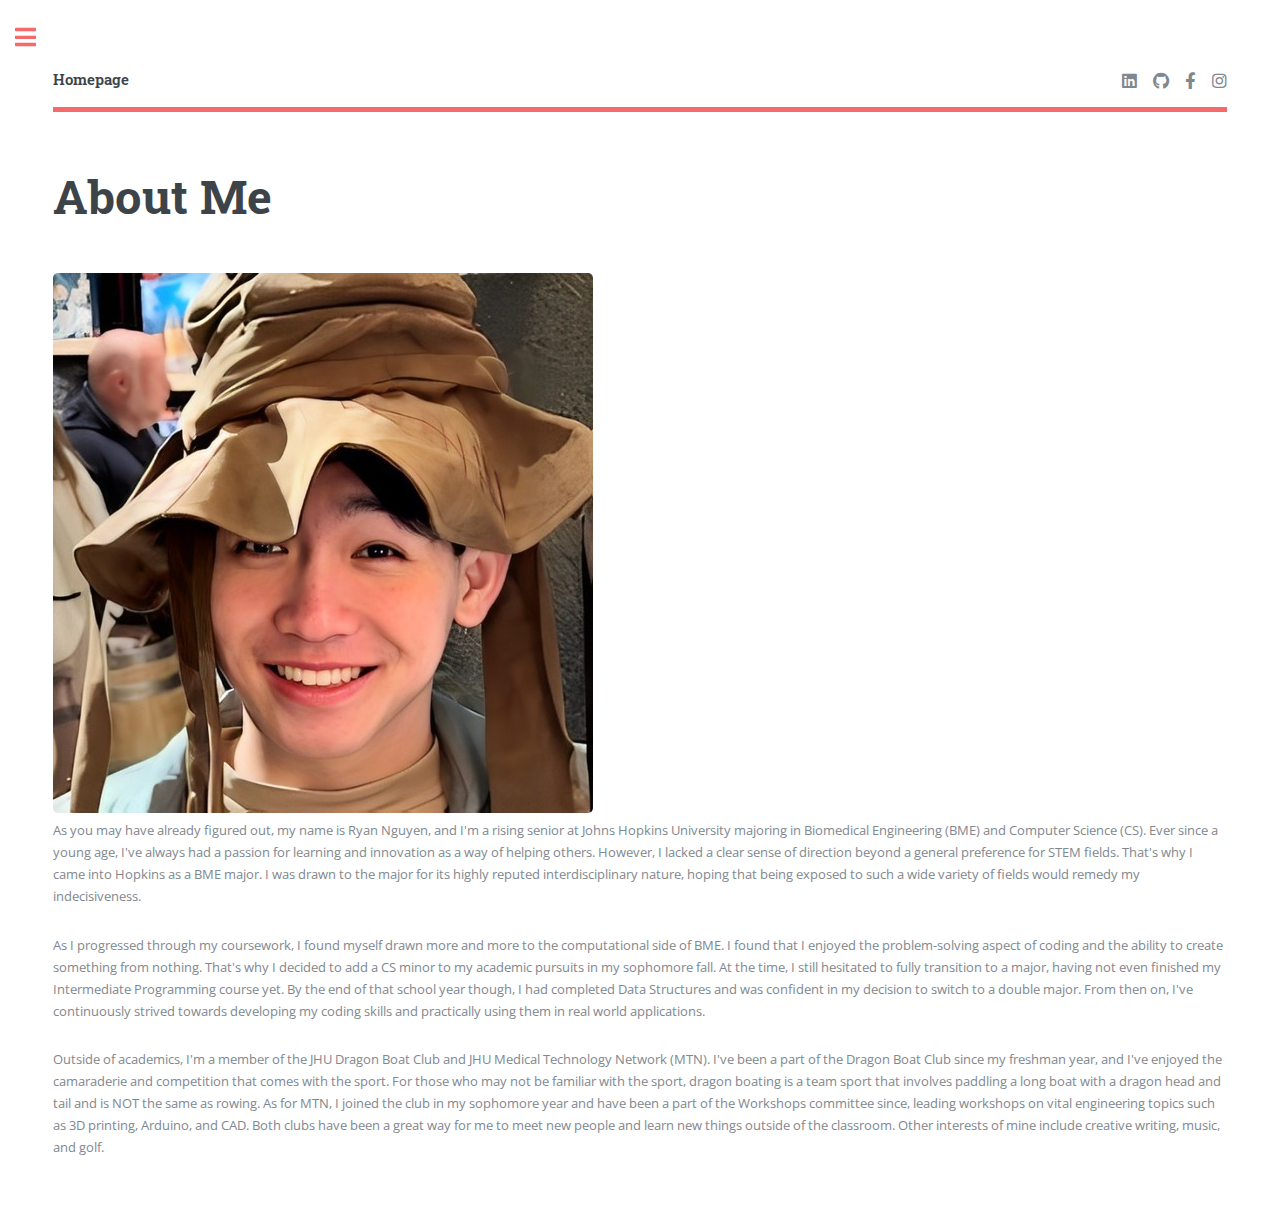
==== about_me.html @ a1a1ebdd "centered picture" ====
<!DOCTYPE HTML>
<!--
	Editorial by HTML5 UP
	html5up.net | @ajlkn
	Free for personal and commercial use under the CCA 3.0 license (html5up.net/license)
-->
<html>
	<head>
		<title>About Me</title>
		<meta charset="utf-8" />
		<meta name="viewport" content="width=device-width, initial-scale=1, user-scalable=no" />
		<link rel="stylesheet" href="assets/css/main.css" />
	</head>
	<body class="is-preload">

		<!-- Wrapper -->
			<div id="wrapper">

				<!-- Main -->
					<div id="main">
						<div class="inner">

							<!-- Header -->
								<header id="header">
									<a href="index.html" class="logo"><strong>Homepage</strong></a>
									<ul class="icons">
										<li><a href="https://www.linkedin.com/in/ryan-nguyen-9932-dan/" class="icon brands fa-linkedin"><span class="label">LinkedIn</span></a></li>
										<li><a href="https://github.com/RyanGNguyen" class="icon brands fa-github"><span class="label">Github</span></a></li>
										<li><a href="https://www.facebook.com/rhntebdsavwrbntyjm342" class="icon brands fa-facebook-f"><span class="label">Facebook</span></a></li>
										<li><a href="https://www.instagram.com/ryan.nuhguyin/" class="icon brands fa-instagram"><span class="label">Instagram</span></a></li>
									</ul>
								</header>

							<!-- Content -->
								<section>
									<header class="main">
										<h1>About Me</h1>
									</header>

									<span class="image"><img src="images/casual_pfp_web_2.jpg" alt="" class="center"/></span>
									<p> As you may have already figured out, my name is Ryan Nguyen, and I'm a rising senior at Johns Hopkins University majoring in Biomedical Engineering (BME) and Computer Science (CS). 
										Ever since a young age, I've always had a passion for learning and innovation as a way of helping others. However, I lacked a clear sense of direction beyond a general preference for STEM fields.
										That's why I came  into Hopkins as a BME major. I was drawn to the major for its highly reputed interdisciplinary nature, hoping that being exposed to such a wide variety of fields would remedy my indecisiveness.
									</p>
									<p>  
										As I progressed through my coursework, I found myself drawn more and more to the computational side of BME. I found that I enjoyed the problem-solving aspect of coding and the ability to create something from nothing.
										That's why I decided to add a CS minor to my academic pursuits in my sophomore fall. At the time, I still hesitated to fully transition to a major, having not even finished my Intermediate Programming course yet. 
										By the end of that school year though, I had completed Data Structures and was confident in my decision to switch to a double major. From then on, I've continuously strived towards developing my coding skills and practically using them in real world applications.
									</p>
									<p> 
										Outside of academics, I'm a member of the JHU Dragon Boat Club and JHU Medical Technology Network (MTN). I've been a part of the Dragon Boat Club since my freshman year, and I've enjoyed the camaraderie and competition that comes with the sport. For those who may not 
										be familiar with the sport, dragon boating is a team sport that involves paddling a long boat with a dragon head and tail and is NOT the same as rowing. As for MTN, I joined the club in my sophomore year and have been a part of the Workshops committee since, leading 
										workshops on vital engineering topics such as 3D printing, Arduino, and CAD. Both clubs have been a great way for me to meet new people and learn new things outside of the classroom. Other interests of mine include creative writing, music, and golf. 
									</p>

									<!--
									
									<hr class="major" />

									<h2>Interdum sed dapibus</h2>
									<p>Donec eget ex magna. Interdum et malesuada fames ac ante ipsum primis in faucibus. Pellentesque venenatis dolor imperdiet dolor mattis sagittis. Praesent rutrum sem diam, vitae egestas enim auctor sit amet. Pellentesque leo mauris, consectetur id ipsum sit amet, fergiat. Pellentesque in mi eu massa lacinia malesuada et a elit. Donec urna ex, lacinia in purus ac, pretium pulvinar mauris. Curabitur sapien risus, commodo eget turpis at, elementum convallis elit. Pellentesque enim turpis, hendrerit.</p>
									<p>Lorem ipsum dolor sit amet, consectetur adipiscing elit. Duis dapibus rutrum facilisis. Class aptent taciti sociosqu ad litora torquent per conubia nostra, per inceptos himenaeos. Etiam tristique libero eu nibh porttitor fermentum. Nullam venenatis erat id vehicula viverra. Nunc ultrices eros ut ultricies condimentum. Mauris risus lacus, blandit sit amet venenatis non, bibendum vitae dolor. Nunc lorem mauris, fringilla in aliquam at, euismod in lectus. Pellentesque habitant morbi tristique senectus et netus et malesuada fames ac turpis egestas. In non lorem sit amet elit placerat maximus. Pellentesque aliquam maximus risus, vel sed vehicula. Interdum et malesuada fames ac ante ipsum primis in faucibus. Pellentesque venenatis dolor imperdiet dolor mattis sagittis. Praesent rutrum sem diam, vitae egestas enim auctor sit amet. Pellentesque leo mauris, consectetur id ipsum sit amet, fersapien risus, commodo eget turpis at, elementum convallis elit. Pellentesque enim turpis, hendrerit tristique lorem ipsum dolor.</p>

									<hr class="major" />

									<h2>Magna etiam veroeros</h2>
									<p>Lorem ipsum dolor sit amet, consectetur adipiscing elit. Duis dapibus rutrum facilisis. Class aptent taciti sociosqu ad litora torquent per conubia nostra, per inceptos himenaeos. Etiam tristique libero eu nibh porttitor fermentum. Nullam venenatis erat id vehicula viverra. Nunc ultrices eros ut ultricies condimentum. Mauris risus lacus, blandit sit amet venenatis non, bibendum vitae dolor. Nunc lorem mauris, fringilla in aliquam at, euismod in lectus. Pellentesque habitant morbi tristique senectus et netus et malesuada fames ac turpis egestas. In non lorem sit amet elit placerat maximus. Pellentesque aliquam maximus risus, vel sed vehicula.</p>
									<p>Interdum et malesuada fames ac ante ipsum primis in faucibus. Pellentesque venenatis dolor imperdiet dolor mattis sagittis. Praesent rutrum sem diam, vitae egestas enim auctor sit amet. Pellentesque leo mauris, consectetur id ipsum sit amet, fersapien risus, commodo eget turpis at, elementum convallis elit. Pellentesque enim turpis, hendrerit tristique lorem ipsum dolor.</p>

									<hr class="major" />

									<h2>Lorem aliquam bibendum</h2>
									<p>Donec eget ex magna. Interdum et malesuada fames ac ante ipsum primis in faucibus. Pellentesque venenatis dolor imperdiet dolor mattis sagittis. Praesent rutrum sem diam, vitae egestas enim auctor sit amet. Pellentesque leo mauris, consectetur id ipsum sit amet, fergiat. Pellentesque in mi eu massa lacinia malesuada et a elit. Donec urna ex, lacinia in purus ac, pretium pulvinar mauris. Curabitur sapien risus, commodo eget turpis at, elementum convallis elit. Pellentesque enim turpis, hendrerit.</p>
									<p>Lorem ipsum dolor sit amet, consectetur adipiscing elit. Duis dapibus rutrum facilisis. Class aptent taciti sociosqu ad litora torquent per conubia nostra, per inceptos himenaeos. Etiam tristique libero eu nibh porttitor fermentum. Nullam venenatis erat id vehicula viverra. Nunc ultrices eros ut ultricies condimentum. Mauris risus lacus, blandit sit amet venenatis non, bibendum vitae dolor. Nunc lorem mauris, fringilla in aliquam at, euismod in lectus. Pellentesque habitant morbi tristique senectus et netus et malesuada fames ac turpis egestas. In non lorem sit amet elit placerat maximus. Pellentesque aliquam maximus risus, vel sed vehicula.</p>
									-->

								</section>

						</div>
					</div>

				<!-- Sidebar -->
				<div id="sidebar">
					<div class="inner">

						<!-- Search 
							<section id="search" class="alt">
								<form method="post" action="#">
									<input type="text" name="query" id="query" placeholder="Search" />
								</form>
							</section>
						-->

						<!-- Menu -->
							<nav id="menu">
								<header class="major">
									<h2>Menu</h2>
								</header>
								<ul>
									<li><a href="index.html">Homepage</a></li>
									<li><a href="about_me.html">About Me</a></li>
									<!--	
									<li><a href="generic.html">Generic</a></li>
									<li><a href="elements.html">Elements</a></li>
									<li>
										<span class="opener">Submenu</span>
										<ul>
											<li><a href="#">Lorem Dolor</a></li>
											<li><a href="#">Ipsum Adipiscing</a></li>
											<li><a href="#">Tempus Magna</a></li>
											<li><a href="#">Feugiat Veroeros</a></li>
										</ul>
									</li>
									<li><a href="#">Etiam Dolore</a></li>
									<li><a href="#">Adipiscing</a></li>
									<li>
										<span class="opener">Another Submenu</span>
										<ul>
											<li><a href="#">Lorem Dolor</a></li>
											<li><a href="#">Ipsum Adipiscing</a></li>
											<li><a href="#">Tempus Magna</a></li>
											<li><a href="#">Feugiat Veroeros</a></li>
										</ul>
									</li>
									<li><a href="#">Maximus Erat</a></li>
									<li><a href="#">Sapien Mauris</a></li>
									<li><a href="#">Amet Lacinia</a></li>
									-->
								</ul>
							</nav>
						
						<!-- Section -->
						 <!-- 
							<section>
								<header class="major">
									<h2>Ante interdum</h2>
								</header>
								<div class="mini-posts">
									<article>
										<a href="#" class="image"><img src="images/pic07.jpg" alt="" /></a>
										<p>Aenean ornare velit lacus, ac varius enim lorem ullamcorper dolore aliquam.</p>
									</article>
									<article>
										<a href="#" class="image"><img src="images/pic08.jpg" alt="" /></a>
										<p>Aenean ornare velit lacus, ac varius enim lorem ullamcorper dolore aliquam.</p>
									</article>
									<article>
										<a href="#" class="image"><img src="images/pic09.jpg" alt="" /></a>
										<p>Aenean ornare velit lacus, ac varius enim lorem ullamcorper dolore aliquam.</p>
									</article>
								</div>
								<ul class="actions">
									<li><a href="#" class="button">More</a></li>
								</ul>
							</section>
						-->

						<!-- Section -->
							<section>
								<header class="major">
									<h2>Get in touch</h2>
								</header>
								<ul class="contact">
									<li class="icon solid fa-envelope"><a href="mailto:ryannguyen9932@gmail.com">ryannguyen9932@gmail.com</a></li>
									<li class="icon solid fa-phone">(714) 624-4491</li>
									<li class="icon solid fa-home"> Orange County, CA </li>
								</ul>
							</section>

						<!-- Footer -->
						<!--
							<footer id="footer">
								<p class="copyright">&copy; Untitled. All rights reserved. Demo Images: <a href="https://unsplash.com">Unsplash</a>. Design: <a href="https://html5up.net">HTML5 UP</a>.</p>
							</footer> 
						--> 
					</div>
				</div>

		</div>

		<!-- Scripts -->
			<script src="assets/js/jquery.min.js"></script>
			<script src="assets/js/browser.min.js"></script>
			<script src="assets/js/breakpoints.min.js"></script>
			<script src="assets/js/util.js"></script>
			<script src="assets/js/main.js"></script>

	</body>
</html>
---- assets/css/main.css ----
@import url(fontawesome-all.min.css);
@import url("https://fonts.googleapis.com/css?family=Open+Sans:400,600,400italic,600italic|Roboto+Slab:400,700");
/*
	Editorial by HTML5 UP
	html5up.net | @ajlkn
	Free for personal and commercial use under the CCA 3.0 license (html5up.net/license)
*/
html, body, div, span, applet, object,
iframe, h1, h2, h3, h4, h5, h6, p, blockquote,
pre, a, abbr, acronym, address, big, cite,
code, del, dfn, em, img, ins, kbd, q, s, samp,
small, strike, strong, sub, sup, tt, var, b,
u, i, center, dl, dt, dd, ol, ul, li, fieldset,
form, label, legend, table, caption, tbody,
tfoot, thead, tr, th, td, article, aside,
canvas, details, embed, figure, figcaption,
footer, header, hgroup, menu, nav, output, ruby,
section, summary, time, mark, audio, video {
  margin: 0;
  padding: 0;
  border: 0;
  font-size: 100%;
  font: inherit;
  vertical-align: baseline; }

article, aside, details, figcaption, figure,
footer, header, hgroup, menu, nav, section {
  display: block; }

body {
  line-height: 1; }

ol, ul {
  list-style: none; }

blockquote, q {
  quotes: none; }
  blockquote:before, blockquote:after, q:before, q:after {
    content: '';
    content: none; }

table {
  border-collapse: collapse;
  border-spacing: 0; }

body {
  -webkit-text-size-adjust: none; }

mark {
  background-color: transparent;
  color: inherit; }

input::-moz-focus-inner {
  border: 0;
  padding: 0; }

input, select, textarea {
  -moz-appearance: none;
  -webkit-appearance: none;
  -ms-appearance: none;
  appearance: none; }

/* Basic */
@-ms-viewport {
  width: device-width; }

body {
  -ms-overflow-style: scrollbar; }

@media screen and (max-width: 480px) {
  html, body {
    min-width: 320px; } }

html {
  box-sizing: border-box; }

*, *:before, *:after {
  box-sizing: inherit; }

body {
  background: #ffffff; }
  body.is-preload *, body.is-preload *:before, body.is-preload *:after, body.is-resizing *, body.is-resizing *:before, body.is-resizing *:after {
    -moz-animation: none !important;
    -webkit-animation: none !important;
    -ms-animation: none !important;
    animation: none !important;
    -moz-transition: none !important;
    -webkit-transition: none !important;
    -ms-transition: none !important;
    transition: none !important; }

/* Type */
body, input, select, textarea {
  color: #7f888f;
  font-family: "Open Sans", sans-serif;
  font-size: 13pt;
  font-weight: 400;
  line-height: 1.65; }
  @media screen and (max-width: 1680px) {
    body, input, select, textarea {
      font-size: 11pt; } }
  @media screen and (max-width: 1280px) {
    body, input, select, textarea {
      font-size: 10pt; } }
  @media screen and (max-width: 360px) {
    body, input, select, textarea {
      font-size: 9pt; } }

a {
  -moz-transition: color 0.2s ease-in-out, border-bottom-color 0.2s ease-in-out;
  -webkit-transition: color 0.2s ease-in-out, border-bottom-color 0.2s ease-in-out;
  -ms-transition: color 0.2s ease-in-out, border-bottom-color 0.2s ease-in-out;
  transition: color 0.2s ease-in-out, border-bottom-color 0.2s ease-in-out;
  border-bottom: dotted 1px;
  color: #f56a6a;
  text-decoration: none; }
  a:hover {
    border-bottom-color: #f56a6a;
    color: #f56a6a !important; }
    a:hover strong {
      color: inherit; }

strong, b {
  color: #3d4449;
  font-weight: 600; }

em, i {
  font-style: italic; }

p {
  margin: 0 0 2em 0; }

h1, h2, h3, h4, h5, h6 {
  color: #3d4449;
  font-family: "Roboto Slab", serif;
  font-weight: 700;
  line-height: 1.5;
  margin: 0 0 1em 0; }
  h1 a, h2 a, h3 a, h4 a, h5 a, h6 a {
    color: inherit;
    text-decoration: none;
    border-bottom: 0; }

h1 {
  font-size: 4em;
  margin: 0 0 0.5em 0;
  line-height: 1.3; }

h2 {
  font-size: 1.75em; }

h3 {
  font-size: 1.25em; }

h4 {
  font-size: 1.1em; }

h5 {
  font-size: 0.9em; }

h6 {
  font-size: 0.7em; }

@media screen and (max-width: 1680px) {
  h1 {
    font-size: 3.5em; } }

@media screen and (max-width: 980px) {
  h1 {
    font-size: 3.25em; } }

@media screen and (max-width: 736px) {
  h1 {
    font-size: 2em;
    line-height: 1.4; }
  h2 {
    font-size: 1.5em; } }

sub {
  font-size: 0.8em;
  position: relative;
  top: 0.5em; }

sup {
  font-size: 0.8em;
  position: relative;
  top: -0.5em; }

blockquote {
  border-left: solid 3px rgba(210, 215, 217, 0.75);
  font-style: italic;
  margin: 0 0 2em 0;
  padding: 0.5em 0 0.5em 2em; }

code {
  background: rgba(230, 235, 237, 0.25);
  border-radius: 0.375em;
  border: solid 1px rgba(210, 215, 217, 0.75);
  font-family: "Courier New", monospace;
  font-size: 0.9em;
  margin: 0 0.25em;
  padding: 0.25em 0.65em; }

pre {
  -webkit-overflow-scrolling: touch;
  font-family: "Courier New", monospace;
  font-size: 0.9em;
  margin: 0 0 2em 0; }
  pre code {
    display: block;
    line-height: 1.75;
    padding: 1em 1.5em;
    overflow-x: auto; }

hr {
  border: 0;
  border-bottom: solid 1px rgba(210, 215, 217, 0.75);
  margin: 2em 0; }
  hr.major {
    margin: 3em 0; }

.align-left {
  text-align: left; }

.align-center {
  text-align: center; }

.align-right {
  text-align: right; }

/* Row */
.row {
  display: flex;
  flex-wrap: wrap;
  box-sizing: border-box;
  align-items: stretch; }
  .row > * {
    box-sizing: border-box; }
  .row.gtr-uniform > * > :last-child {
    margin-bottom: 0; }
  .row.aln-left {
    justify-content: flex-start; }
  .row.aln-center {
    justify-content: center; }
  .row.aln-right {
    justify-content: flex-end; }
  .row.aln-top {
    align-items: flex-start; }
  .row.aln-middle {
    align-items: center; }
  .row.aln-bottom {
    align-items: flex-end; }
  .row > .imp {
    order: -1; }
  .row > .col-1 {
    width: 8.33333%; }
  .row > .off-1 {
    margin-left: 8.33333%; }
  .row > .col-2 {
    width: 16.66667%; }
  .row > .off-2 {
    margin-left: 16.66667%; }
  .row > .col-3 {
    width: 25%; }
  .row > .off-3 {
    margin-left: 25%; }
  .row > .col-4 {
    width: 33.33333%; }
  .row > .off-4 {
    margin-left: 33.33333%; }
  .row > .col-5 {
    width: 41.66667%; }
  .row > .off-5 {
    margin-left: 41.66667%; }
  .row > .col-6 {
    width: 50%; }
  .row > .off-6 {
    margin-left: 50%; }
  .row > .col-7 {
    width: 58.33333%; }
  .row > .off-7 {
    margin-left: 58.33333%; }
  .row > .col-8 {
    width: 66.66667%; }
  .row > .off-8 {
    margin-left: 66.66667%; }
  .row > .col-9 {
    width: 75%; }
  .row > .off-9 {
    margin-left: 75%; }
  .row > .col-10 {
    width: 83.33333%; }
  .row > .off-10 {
    margin-left: 83.33333%; }
  .row > .col-11 {
    width: 91.66667%; }
  .row > .off-11 {
    margin-left: 91.66667%; }
  .row > .col-12 {
    width: 100%; }
  .row > .off-12 {
    margin-left: 100%; }
  .row.gtr-0 {
    margin-top: 0;
    margin-left: 0em; }
    .row.gtr-0 > * {
      padding: 0 0 0 0em; }
    .row.gtr-0.gtr-uniform {
      margin-top: 0em; }
      .row.gtr-0.gtr-uniform > * {
        padding-top: 0em; }
  .row.gtr-25 {
    margin-top: 0;
    margin-left: -0.375em; }
    .row.gtr-25 > * {
      padding: 0 0 0 0.375em; }
    .row.gtr-25.gtr-uniform {
      margin-top: -0.375em; }
      .row.gtr-25.gtr-uniform > * {
        padding-top: 0.375em; }
  .row.gtr-50 {
    margin-top: 0;
    margin-left: -0.75em; }
    .row.gtr-50 > * {
      padding: 0 0 0 0.75em; }
    .row.gtr-50.gtr-uniform {
      margin-top: -0.75em; }
      .row.gtr-50.gtr-uniform > * {
        padding-top: 0.75em; }
  .row {
    margin-top: 0;
    margin-left: -1.5em; }
    .row > * {
      padding: 0 0 0 1.5em; }
    .row.gtr-uniform {
      margin-top: -1.5em; }
      .row.gtr-uniform > * {
        padding-top: 1.5em; }
  .row.gtr-150 {
    margin-top: 0;
    margin-left: -2.25em; }
    .row.gtr-150 > * {
      padding: 0 0 0 2.25em; }
    .row.gtr-150.gtr-uniform {
      margin-top: -2.25em; }
      .row.gtr-150.gtr-uniform > * {
        padding-top: 2.25em; }
  .row.gtr-200 {
    margin-top: 0;
    margin-left: -3em; }
    .row.gtr-200 > * {
      padding: 0 0 0 3em; }
    .row.gtr-200.gtr-uniform {
      margin-top: -3em; }
      .row.gtr-200.gtr-uniform > * {
        padding-top: 3em; }
  @media screen and (max-width: 1680px) {
    .row {
      display: flex;
      flex-wrap: wrap;
      box-sizing: border-box;
      align-items: stretch; }
      .row > * {
        box-sizing: border-box; }
      .row.gtr-uniform > * > :last-child {
        margin-bottom: 0; }
      .row.aln-left {
        justify-content: flex-start; }
      .row.aln-center {
        justify-content: center; }
      .row.aln-right {
        justify-content: flex-end; }
      .row.aln-top {
        align-items: flex-start; }
      .row.aln-middle {
        align-items: center; }
      .row.aln-bottom {
        align-items: flex-end; }
      .row > .imp-xlarge {
        order: -1; }
      .row > .col-1-xlarge {
        width: 8.33333%; }
      .row > .off-1-xlarge {
        margin-left: 8.33333%; }
      .row > .col-2-xlarge {
        width: 16.66667%; }
      .row > .off-2-xlarge {
        margin-left: 16.66667%; }
      .row > .col-3-xlarge {
        width: 25%; }
      .row > .off-3-xlarge {
        margin-left: 25%; }
      .row > .col-4-xlarge {
        width: 33.33333%; }
      .row > .off-4-xlarge {
        margin-left: 33.33333%; }
      .row > .col-5-xlarge {
        width: 41.66667%; }
      .row > .off-5-xlarge {
        margin-left: 41.66667%; }
      .row > .col-6-xlarge {
        width: 50%; }
      .row > .off-6-xlarge {
        margin-left: 50%; }
      .row > .col-7-xlarge {
        width: 58.33333%; }
      .row > .off-7-xlarge {
        margin-left: 58.33333%; }
      .row > .col-8-xlarge {
        width: 66.66667%; }
      .row > .off-8-xlarge {
        margin-left: 66.66667%; }
      .row > .col-9-xlarge {
        width: 75%; }
      .row > .off-9-xlarge {
        margin-left: 75%; }
      .row > .col-10-xlarge {
        width: 83.33333%; }
      .row > .off-10-xlarge {
        margin-left: 83.33333%; }
      .row > .col-11-xlarge {
        width: 91.66667%; }
      .row > .off-11-xlarge {
        margin-left: 91.66667%; }
      .row > .col-12-xlarge {
        width: 100%; }
      .row > .off-12-xlarge {
        margin-left: 100%; }
      .row.gtr-0 {
        margin-top: 0;
        margin-left: 0em; }
        .row.gtr-0 > * {
          padding: 0 0 0 0em; }
        .row.gtr-0.gtr-uniform {
          margin-top: 0em; }
          .row.gtr-0.gtr-uniform > * {
            padding-top: 0em; }
      .row.gtr-25 {
        margin-top: 0;
        margin-left: -0.375em; }
        .row.gtr-25 > * {
          padding: 0 0 0 0.375em; }
        .row.gtr-25.gtr-uniform {
          margin-top: -0.375em; }
          .row.gtr-25.gtr-uniform > * {
            padding-top: 0.375em; }
      .row.gtr-50 {
        margin-top: 0;
        margin-left: -0.75em; }
        .row.gtr-50 > * {
          padding: 0 0 0 0.75em; }
        .row.gtr-50.gtr-uniform {
          margin-top: -0.75em; }
          .row.gtr-50.gtr-uniform > * {
            padding-top: 0.75em; }
      .row {
        margin-top: 0;
        margin-left: -1.5em; }
        .row > * {
          padding: 0 0 0 1.5em; }
        .row.gtr-uniform {
          margin-top: -1.5em; }
          .row.gtr-uniform > * {
            padding-top: 1.5em; }
      .row.gtr-150 {
        margin-top: 0;
        margin-left: -2.25em; }
        .row.gtr-150 > * {
          padding: 0 0 0 2.25em; }
        .row.gtr-150.gtr-uniform {
          margin-top: -2.25em; }
          .row.gtr-150.gtr-uniform > * {
            padding-top: 2.25em; }
      .row.gtr-200 {
        margin-top: 0;
        margin-left: -3em; }
        .row.gtr-200 > * {
          padding: 0 0 0 3em; }
        .row.gtr-200.gtr-uniform {
          margin-top: -3em; }
          .row.gtr-200.gtr-uniform > * {
            padding-top: 3em; } }
  @media screen and (max-width: 1280px) {
    .row {
      display: flex;
      flex-wrap: wrap;
      box-sizing: border-box;
      align-items: stretch; }
      .row > * {
        box-sizing: border-box; }
      .row.gtr-uniform > * > :last-child {
        margin-bottom: 0; }
      .row.aln-left {
        justify-content: flex-start; }
      .row.aln-center {
        justify-content: center; }
      .row.aln-right {
        justify-content: flex-end; }
      .row.aln-top {
        align-items: flex-start; }
      .row.aln-middle {
        align-items: center; }
      .row.aln-bottom {
        align-items: flex-end; }
      .row > .imp-large {
        order: -1; }
      .row > .col-1-large {
        width: 8.33333%; }
      .row > .off-1-large {
        margin-left: 8.33333%; }
      .row > .col-2-large {
        width: 16.66667%; }
      .row > .off-2-large {
        margin-left: 16.66667%; }
      .row > .col-3-large {
        width: 25%; }
      .row > .off-3-large {
        margin-left: 25%; }
      .row > .col-4-large {
        width: 33.33333%; }
      .row > .off-4-large {
        margin-left: 33.33333%; }
      .row > .col-5-large {
        width: 41.66667%; }
      .row > .off-5-large {
        margin-left: 41.66667%; }
      .row > .col-6-large {
        width: 50%; }
      .row > .off-6-large {
        margin-left: 50%; }
      .row > .col-7-large {
        width: 58.33333%; }
      .row > .off-7-large {
        margin-left: 58.33333%; }
      .row > .col-8-large {
        width: 66.66667%; }
      .row > .off-8-large {
        margin-left: 66.66667%; }
      .row > .col-9-large {
        width: 75%; }
      .row > .off-9-large {
        margin-left: 75%; }
      .row > .col-10-large {
        width: 83.33333%; }
      .row > .off-10-large {
        margin-left: 83.33333%; }
      .row > .col-11-large {
        width: 91.66667%; }
      .row > .off-11-large {
        margin-left: 91.66667%; }
      .row > .col-12-large {
        width: 100%; }
      .row > .off-12-large {
        margin-left: 100%; }
      .row.gtr-0 {
        margin-top: 0;
        margin-left: 0em; }
        .row.gtr-0 > * {
          padding: 0 0 0 0em; }
        .row.gtr-0.gtr-uniform {
          margin-top: 0em; }
          .row.gtr-0.gtr-uniform > * {
            padding-top: 0em; }
      .row.gtr-25 {
        margin-top: 0;
        margin-left: -0.375em; }
        .row.gtr-25 > * {
          padding: 0 0 0 0.375em; }
        .row.gtr-25.gtr-uniform {
          margin-top: -0.375em; }
          .row.gtr-25.gtr-uniform > * {
            padding-top: 0.375em; }
      .row.gtr-50 {
        margin-top: 0;
        margin-left: -0.75em; }
        .row.gtr-50 > * {
          padding: 0 0 0 0.75em; }
        .row.gtr-50.gtr-uniform {
          margin-top: -0.75em; }
          .row.gtr-50.gtr-uniform > * {
            padding-top: 0.75em; }
      .row {
        margin-top: 0;
        margin-left: -1.5em; }
        .row > * {
          padding: 0 0 0 1.5em; }
        .row.gtr-uniform {
          margin-top: -1.5em; }
          .row.gtr-uniform > * {
            padding-top: 1.5em; }
      .row.gtr-150 {
        margin-top: 0;
        margin-left: -2.25em; }
        .row.gtr-150 > * {
          padding: 0 0 0 2.25em; }
        .row.gtr-150.gtr-uniform {
          margin-top: -2.25em; }
          .row.gtr-150.gtr-uniform > * {
            padding-top: 2.25em; }
      .row.gtr-200 {
        margin-top: 0;
        margin-left: -3em; }
        .row.gtr-200 > * {
          padding: 0 0 0 3em; }
        .row.gtr-200.gtr-uniform {
          margin-top: -3em; }
          .row.gtr-200.gtr-uniform > * {
            padding-top: 3em; } }
  @media screen and (max-width: 980px) {
    .row {
      display: flex;
      flex-wrap: wrap;
      box-sizing: border-box;
      align-items: stretch; }
      .row > * {
        box-sizing: border-box; }
      .row.gtr-uniform > * > :last-child {
        margin-bottom: 0; }
      .row.aln-left {
        justify-content: flex-start; }
      .row.aln-center {
        justify-content: center; }
      .row.aln-right {
        justify-content: flex-end; }
      .row.aln-top {
        align-items: flex-start; }
      .row.aln-middle {
        align-items: center; }
      .row.aln-bottom {
        align-items: flex-end; }
      .row > .imp-medium {
        order: -1; }
      .row > .col-1-medium {
        width: 8.33333%; }
      .row > .off-1-medium {
        margin-left: 8.33333%; }
      .row > .col-2-medium {
        width: 16.66667%; }
      .row > .off-2-medium {
        margin-left: 16.66667%; }
      .row > .col-3-medium {
        width: 25%; }
      .row > .off-3-medium {
        margin-left: 25%; }
      .row > .col-4-medium {
        width: 33.33333%; }
      .row > .off-4-medium {
        margin-left: 33.33333%; }
      .row > .col-5-medium {
        width: 41.66667%; }
      .row > .off-5-medium {
        margin-left: 41.66667%; }
      .row > .col-6-medium {
        width: 50%; }
      .row > .off-6-medium {
        margin-left: 50%; }
      .row > .col-7-medium {
        width: 58.33333%; }
      .row > .off-7-medium {
        margin-left: 58.33333%; }
      .row > .col-8-medium {
        width: 66.66667%; }
      .row > .off-8-medium {
        margin-left: 66.66667%; }
      .row > .col-9-medium {
        width: 75%; }
      .row > .off-9-medium {
        margin-left: 75%; }
      .row > .col-10-medium {
        width: 83.33333%; }
      .row > .off-10-medium {
        margin-left: 83.33333%; }
      .row > .col-11-medium {
        width: 91.66667%; }
      .row > .off-11-medium {
        margin-left: 91.66667%; }
      .row > .col-12-medium {
        width: 100%; }
      .row > .off-12-medium {
        margin-left: 100%; }
      .row.gtr-0 {
        margin-top: 0;
        margin-left: 0em; }
        .row.gtr-0 > * {
          padding: 0 0 0 0em; }
        .row.gtr-0.gtr-uniform {
          margin-top: 0em; }
          .row.gtr-0.gtr-uniform > * {
            padding-top: 0em; }
      .row.gtr-25 {
        margin-top: 0;
        margin-left: -0.375em; }
        .row.gtr-25 > * {
          padding: 0 0 0 0.375em; }
        .row.gtr-25.gtr-uniform {
          margin-top: -0.375em; }
          .row.gtr-25.gtr-uniform > * {
            padding-top: 0.375em; }
      .row.gtr-50 {
        margin-top: 0;
        margin-left: -0.75em; }
        .row.gtr-50 > * {
          padding: 0 0 0 0.75em; }
        .row.gtr-50.gtr-uniform {
          margin-top: -0.75em; }
          .row.gtr-50.gtr-uniform > * {
            padding-top: 0.75em; }
      .row {
        margin-top: 0;
        margin-left: -1.5em; }
        .row > * {
          padding: 0 0 0 1.5em; }
        .row.gtr-uniform {
          margin-top: -1.5em; }
          .row.gtr-uniform > * {
            padding-top: 1.5em; }
      .row.gtr-150 {
        margin-top: 0;
        margin-left: -2.25em; }
        .row.gtr-150 > * {
          padding: 0 0 0 2.25em; }
        .row.gtr-150.gtr-uniform {
          margin-top: -2.25em; }
          .row.gtr-150.gtr-uniform > * {
            padding-top: 2.25em; }
      .row.gtr-200 {
        margin-top: 0;
        margin-left: -3em; }
        .row.gtr-200 > * {
          padding: 0 0 0 3em; }
        .row.gtr-200.gtr-uniform {
          margin-top: -3em; }
          .row.gtr-200.gtr-uniform > * {
            padding-top: 3em; } }
  @media screen and (max-width: 736px) {
    .row {
      display: flex;
      flex-wrap: wrap;
      box-sizing: border-box;
      align-items: stretch; }
      .row > * {
        box-sizing: border-box; }
      .row.gtr-uniform > * > :last-child {
        margin-bottom: 0; }
      .row.aln-left {
        justify-content: flex-start; }
      .row.aln-center {
        justify-content: center; }
      .row.aln-right {
        justify-content: flex-end; }
      .row.aln-top {
        align-items: flex-start; }
      .row.aln-middle {
        align-items: center; }
      .row.aln-bottom {
        align-items: flex-end; }
      .row > .imp-small {
        order: -1; }
      .row > .col-1-small {
        width: 8.33333%; }
      .row > .off-1-small {
        margin-left: 8.33333%; }
      .row > .col-2-small {
        width: 16.66667%; }
      .row > .off-2-small {
        margin-left: 16.66667%; }
      .row > .col-3-small {
        width: 25%; }
      .row > .off-3-small {
        margin-left: 25%; }
      .row > .col-4-small {
        width: 33.33333%; }
      .row > .off-4-small {
        margin-left: 33.33333%; }
      .row > .col-5-small {
        width: 41.66667%; }
      .row > .off-5-small {
        margin-left: 41.66667%; }
      .row > .col-6-small {
        width: 50%; }
      .row > .off-6-small {
        margin-left: 50%; }
      .row > .col-7-small {
        width: 58.33333%; }
      .row > .off-7-small {
        margin-left: 58.33333%; }
      .row > .col-8-small {
        width: 66.66667%; }
      .row > .off-8-small {
        margin-left: 66.66667%; }
      .row > .col-9-small {
        width: 75%; }
      .row > .off-9-small {
        margin-left: 75%; }
      .row > .col-10-small {
        width: 83.33333%; }
      .row > .off-10-small {
        margin-left: 83.33333%; }
      .row > .col-11-small {
        width: 91.66667%; }
      .row > .off-11-small {
        margin-left: 91.66667%; }
      .row > .col-12-small {
        width: 100%; }
      .row > .off-12-small {
        margin-left: 100%; }
      .row.gtr-0 {
        margin-top: 0;
        margin-left: 0em; }
        .row.gtr-0 > * {
          padding: 0 0 0 0em; }
        .row.gtr-0.gtr-uniform {
          margin-top: 0em; }
          .row.gtr-0.gtr-uniform > * {
            padding-top: 0em; }
      .row.gtr-25 {
        margin-top: 0;
        margin-left: -0.375em; }
        .row.gtr-25 > * {
          padding: 0 0 0 0.375em; }
        .row.gtr-25.gtr-uniform {
          margin-top: -0.375em; }
          .row.gtr-25.gtr-uniform > * {
            padding-top: 0.375em; }
      .row.gtr-50 {
        margin-top: 0;
        margin-left: -0.75em; }
        .row.gtr-50 > * {
          padding: 0 0 0 0.75em; }
        .row.gtr-50.gtr-uniform {
          margin-top: -0.75em; }
          .row.gtr-50.gtr-uniform > * {
            padding-top: 0.75em; }
      .row {
        margin-top: 0;
        margin-left: -1.5em; }
        .row > * {
          padding: 0 0 0 1.5em; }
        .row.gtr-uniform {
          margin-top: -1.5em; }
          .row.gtr-uniform > * {
            padding-top: 1.5em; }
      .row.gtr-150 {
        margin-top: 0;
        margin-left: -2.25em; }
        .row.gtr-150 > * {
          padding: 0 0 0 2.25em; }
        .row.gtr-150.gtr-uniform {
          margin-top: -2.25em; }
          .row.gtr-150.gtr-uniform > * {
            padding-top: 2.25em; }
      .row.gtr-200 {
        margin-top: 0;
        margin-left: -3em; }
        .row.gtr-200 > * {
          padding: 0 0 0 3em; }
        .row.gtr-200.gtr-uniform {
          margin-top: -3em; }
          .row.gtr-200.gtr-uniform > * {
            padding-top: 3em; } }
  @media screen and (max-width: 480px) {
    .row {
      display: flex;
      flex-wrap: wrap;
      box-sizing: border-box;
      align-items: stretch; }
      .row > * {
        box-sizing: border-box; }
      .row.gtr-uniform > * > :last-child {
        margin-bottom: 0; }
      .row.aln-left {
        justify-content: flex-start; }
      .row.aln-center {
        justify-content: center; }
      .row.aln-right {
        justify-content: flex-end; }
      .row.aln-top {
        align-items: flex-start; }
      .row.aln-middle {
        align-items: center; }
      .row.aln-bottom {
        align-items: flex-end; }
      .row > .imp-xsmall {
        order: -1; }
      .row > .col-1-xsmall {
        width: 8.33333%; }
      .row > .off-1-xsmall {
        margin-left: 8.33333%; }
      .row > .col-2-xsmall {
        width: 16.66667%; }
      .row > .off-2-xsmall {
        margin-left: 16.66667%; }
      .row > .col-3-xsmall {
        width: 25%; }
      .row > .off-3-xsmall {
        margin-left: 25%; }
      .row > .col-4-xsmall {
        width: 33.33333%; }
      .row > .off-4-xsmall {
        margin-left: 33.33333%; }
      .row > .col-5-xsmall {
        width: 41.66667%; }
      .row > .off-5-xsmall {
        margin-left: 41.66667%; }
      .row > .col-6-xsmall {
        width: 50%; }
      .row > .off-6-xsmall {
        margin-left: 50%; }
      .row > .col-7-xsmall {
        width: 58.33333%; }
      .row > .off-7-xsmall {
        margin-left: 58.33333%; }
      .row > .col-8-xsmall {
        width: 66.66667%; }
      .row > .off-8-xsmall {
        margin-left: 66.66667%; }
      .row > .col-9-xsmall {
        width: 75%; }
      .row > .off-9-xsmall {
        margin-left: 75%; }
      .row > .col-10-xsmall {
        width: 83.33333%; }
      .row > .off-10-xsmall {
        margin-left: 83.33333%; }
      .row > .col-11-xsmall {
        width: 91.66667%; }
      .row > .off-11-xsmall {
        margin-left: 91.66667%; }
      .row > .col-12-xsmall {
        width: 100%; }
      .row > .off-12-xsmall {
        margin-left: 100%; }
      .row.gtr-0 {
        margin-top: 0;
        margin-left: 0em; }
        .row.gtr-0 > * {
          padding: 0 0 0 0em; }
        .row.gtr-0.gtr-uniform {
          margin-top: 0em; }
          .row.gtr-0.gtr-uniform > * {
            padding-top: 0em; }
      .row.gtr-25 {
        margin-top: 0;
        margin-left: -0.375em; }
        .row.gtr-25 > * {
          padding: 0 0 0 0.375em; }
        .row.gtr-25.gtr-uniform {
          margin-top: -0.375em; }
          .row.gtr-25.gtr-uniform > * {
            padding-top: 0.375em; }
      .row.gtr-50 {
        margin-top: 0;
        margin-left: -0.75em; }
        .row.gtr-50 > * {
          padding: 0 0 0 0.75em; }
        .row.gtr-50.gtr-uniform {
          margin-top: -0.75em; }
          .row.gtr-50.gtr-uniform > * {
            padding-top: 0.75em; }
      .row {
        margin-top: 0;
        margin-left: -1.5em; }
        .row > * {
          padding: 0 0 0 1.5em; }
        .row.gtr-uniform {
          margin-top: -1.5em; }
          .row.gtr-uniform > * {
            padding-top: 1.5em; }
      .row.gtr-150 {
        margin-top: 0;
        margin-left: -2.25em; }
        .row.gtr-150 > * {
          padding: 0 0 0 2.25em; }
        .row.gtr-150.gtr-uniform {
          margin-top: -2.25em; }
          .row.gtr-150.gtr-uniform > * {
            padding-top: 2.25em; }
      .row.gtr-200 {
        margin-top: 0;
        margin-left: -3em; }
        .row.gtr-200 > * {
          padding: 0 0 0 3em; }
        .row.gtr-200.gtr-uniform {
          margin-top: -3em; }
          .row.gtr-200.gtr-uniform > * {
            padding-top: 3em; } }

/* Section/Article */
section.special, article.special {
  text-align: center; }

header p {
  font-family: "Roboto Slab", serif;
  font-size: 1em;
  font-weight: 400;
  letter-spacing: 0.075em;
  margin-top: -0.5em;
  text-transform: uppercase; }

header.major > :last-child {
  border-bottom: solid 3px #f56a6a;
  display: inline-block;
  margin: 0 0 2em 0;
  padding: 0 0.75em 0.5em 0; }

header.main > :last-child {
  margin: 0 0 1em 0; }

/* Form */
form {
  margin: 0 0 2em 0; }

label {
  color: #3d4449;
  display: block;
  font-size: 0.9em;
  font-weight: 600;
  margin: 0 0 1em 0; }

input[type="text"],
input[type="password"],
input[type="email"],
input[type="tel"],
input[type="search"],
input[type="url"],
select,
textarea {
  -moz-appearance: none;
  -webkit-appearance: none;
  -ms-appearance: none;
  appearance: none;
  background: #ffffff;
  border-radius: 0.375em;
  border: none;
  border: solid 1px rgba(210, 215, 217, 0.75);
  color: inherit;
  display: block;
  outline: 0;
  padding: 0 1em;
  text-decoration: none;
  width: 100%; }
  input[type="text"]:invalid,
  input[type="password"]:invalid,
  input[type="email"]:invalid,
  input[type="tel"]:invalid,
  input[type="search"]:invalid,
  input[type="url"]:invalid,
  select:invalid,
  textarea:invalid {
    box-shadow: none; }
  input[type="text"]:focus,
  input[type="password"]:focus,
  input[type="email"]:focus,
  input[type="tel"]:focus,
  input[type="search"]:focus,
  input[type="url"]:focus,
  select:focus,
  textarea:focus {
    border-color: #f56a6a;
    box-shadow: 0 0 0 1px #f56a6a; }

select {
  background-image: url("data:image/svg+xml;charset=utf8,%3Csvg xmlns='http://www.w3.org/2000/svg' width='40' height='40' preserveAspectRatio='none' viewBox='0 0 40 40'%3E%3Cpath d='M9.4,12.3l10.4,10.4l10.4-10.4c0.2-0.2,0.5-0.4,0.9-0.4c0.3,0,0.6,0.1,0.9,0.4l3.3,3.3c0.2,0.2,0.4,0.5,0.4,0.9 c0,0.4-0.1,0.6-0.4,0.9L20.7,31.9c-0.2,0.2-0.5,0.4-0.9,0.4c-0.3,0-0.6-0.1-0.9-0.4L4.3,17.3c-0.2-0.2-0.4-0.5-0.4-0.9 c0-0.4,0.1-0.6,0.4-0.9l3.3-3.3c0.2-0.2,0.5-0.4,0.9-0.4S9.1,12.1,9.4,12.3z' fill='rgba(210, 215, 217, 0.75)' /%3E%3C/svg%3E");
  background-size: 1.25em;
  background-repeat: no-repeat;
  background-position: calc(100% - 1em) center;
  height: 2.75em;
  padding-right: 2.75em;
  text-overflow: ellipsis; }
  select option {
    color: #3d4449;
    background: #ffffff; }
  select:focus::-ms-value {
    background-color: transparent; }
  select::-ms-expand {
    display: none; }

input[type="text"],
input[type="password"],
input[type="email"],
input[type="tel"],
input[type="search"],
input[type="url"],
select {
  height: 2.75em; }

textarea {
  padding: 0.75em 1em; }

input[type="checkbox"],
input[type="radio"] {
  -moz-appearance: none;
  -webkit-appearance: none;
  -ms-appearance: none;
  appearance: none;
  display: block;
  float: left;
  margin-right: -2em;
  opacity: 0;
  width: 1em;
  z-index: -1; }
  input[type="checkbox"] + label,
  input[type="radio"] + label {
    text-decoration: none;
    color: #7f888f;
    cursor: pointer;
    display: inline-block;
    font-size: 1em;
    font-weight: 400;
    padding-left: 2.4em;
    padding-right: 0.75em;
    position: relative; }
    input[type="checkbox"] + label:before,
    input[type="radio"] + label:before {
      -moz-osx-font-smoothing: grayscale;
      -webkit-font-smoothing: antialiased;
      display: inline-block;
      font-style: normal;
      font-variant: normal;
      text-rendering: auto;
      line-height: 1;
      text-transform: none !important;
      font-family: 'Font Awesome 5 Free';
      font-weight: 900; }
    input[type="checkbox"] + label:before,
    input[type="radio"] + label:before {
      background: #ffffff;
      border-radius: 0.375em;
      border: solid 1px rgba(210, 215, 217, 0.75);
      content: '';
      display: inline-block;
      font-size: 0.8em;
      height: 2.0625em;
      left: 0;
      line-height: 2.0625em;
      position: absolute;
      text-align: center;
      top: 0;
      width: 2.0625em; }
  input[type="checkbox"]:checked + label:before,
  input[type="radio"]:checked + label:before {
    background: #3d4449;
    border-color: #3d4449;
    color: #ffffff;
    content: '\f00c'; }
  input[type="checkbox"]:focus + label:before,
  input[type="radio"]:focus + label:before {
    border-color: #f56a6a;
    box-shadow: 0 0 0 1px #f56a6a; }

input[type="checkbox"] + label:before {
  border-radius: 0.375em; }

input[type="radio"] + label:before {
  border-radius: 100%; }

::-webkit-input-placeholder {
  color: #9fa3a6 !important;
  opacity: 1.0; }

:-moz-placeholder {
  color: #9fa3a6 !important;
  opacity: 1.0; }

::-moz-placeholder {
  color: #9fa3a6 !important;
  opacity: 1.0; }

:-ms-input-placeholder {
  color: #9fa3a6 !important;
  opacity: 1.0; }

/* Box */
.box {
  border-radius: 0.375em;
  border: solid 1px rgba(210, 215, 217, 0.75);
  margin-bottom: 2em;
  padding: 1.5em; }
  .box > :last-child,
  .box > :last-child > :last-child,
  .box > :last-child > :last-child > :last-child {
    margin-bottom: 0; }
  .box.alt {
    border: 0;
    border-radius: 0;
    padding: 0; }

/* Icon */
.icon {
  text-decoration: none;
  border-bottom: none;
  position: relative; }
  .icon:before {
    -moz-osx-font-smoothing: grayscale;
    -webkit-font-smoothing: antialiased;
    display: inline-block;
    font-style: normal;
    font-variant: normal;
    text-rendering: auto;
    line-height: 1;
    text-transform: none !important;
    font-family: 'Font Awesome 5 Free';
    font-weight: 400; }
  .icon > .label {
    display: none; }
  .icon:before {
    line-height: inherit; }
  .icon.solid:before {
    font-weight: 900; }
  .icon.brands:before {
    font-family: 'Font Awesome 5 Brands'; }

/* Image */
.image {
  border-radius: 0.375em;
  border: 0;
  display: inline-block;
  position: relative; }
  .image img {
    border-radius: 0.375em;
    display: block; }
  .image.left, .image.right {
    max-width: 40%; }
    .image.left img, .image.right img {
      width: 100%; }
  .image.left {
    float: left;
    padding: 0 1.5em 1em 0;
    top: 0.25em; }
  .image.right {
    float: right;
    padding: 0 0 1em 1.5em;
    top: 0.25em; }
  .image.fit {
    display: block;
    margin: 0 0 2em 0;
    width: 100%; }
    .image.fit img {
      width: 100%; }
  .image.main {
    display: block;
    margin: 0 0 3em 0;
    width: 100%; }
    .image.main img {
      width: 100%; }

a.image {
  overflow: hidden; }
  a.image img {
    -moz-transition: -moz-transform 0.2s ease;
    -webkit-transition: -webkit-transform 0.2s ease;
    -ms-transition: -ms-transform 0.2s ease;
    transition: transform 0.2s ease; }
  a.image:hover img {
    -moz-transform: scale(1.075);
    -webkit-transform: scale(1.075);
    -ms-transform: scale(1.075);
    transform: scale(1.075); }

/* List */
ol {
  list-style: decimal;
  margin: 0 0 2em 0;
  padding-left: 1.25em; }
  ol li {
    padding-left: 0.25em; }

ul {
  list-style: disc;
  margin: 0 0 2em 0;
  padding-left: 1em; }
  ul li {
    padding-left: 0.5em; }
  ul.alt {
    list-style: none;
    padding-left: 0; }
    ul.alt li {
      border-top: solid 1px rgba(210, 215, 217, 0.75);
      padding: 0.5em 0; }
      ul.alt li:first-child {
        border-top: 0;
        padding-top: 0; }

dl {
  margin: 0 0 2em 0; }
  dl dt {
    display: block;
    font-weight: 600;
    margin: 0 0 1em 0; }
  dl dd {
    margin-left: 2em; }

/* Actions */
ul.actions {
  display: -moz-flex;
  display: -webkit-flex;
  display: -ms-flex;
  display: flex;
  cursor: default;
  list-style: none;
  margin-left: -1em;
  padding-left: 0; }
  ul.actions li {
    padding: 0 0 0 1em;
    vertical-align: middle; }
  ul.actions.special {
    -moz-justify-content: center;
    -webkit-justify-content: center;
    -ms-justify-content: center;
    justify-content: center;
    width: 100%;
    margin-left: 0; }
    ul.actions.special li:first-child {
      padding-left: 0; }
  ul.actions.stacked {
    -moz-flex-direction: column;
    -webkit-flex-direction: column;
    -ms-flex-direction: column;
    flex-direction: column;
    margin-left: 0; }
    ul.actions.stacked li {
      padding: 1.3em 0 0 0; }
      ul.actions.stacked li:first-child {
        padding-top: 0; }
  ul.actions.fit {
    width: calc(100% + 1em); }
    ul.actions.fit li {
      -moz-flex-grow: 1;
      -webkit-flex-grow: 1;
      -ms-flex-grow: 1;
      flex-grow: 1;
      -moz-flex-shrink: 1;
      -webkit-flex-shrink: 1;
      -ms-flex-shrink: 1;
      flex-shrink: 1;
      width: 100%; }
      ul.actions.fit li > * {
        width: 100%; }
    ul.actions.fit.stacked {
      width: 100%; }

/* Icons */
ul.icons {
  cursor: default;
  list-style: none;
  padding-left: 0; }
  ul.icons li {
    display: inline-block;
    padding: 0 1em 0 0; }
    ul.icons li:last-child {
      padding-right: 0; }
    ul.icons li .icon {
      color: inherit; }
      ul.icons li .icon:before {
        font-size: 1.25em; }

/* Contact */
ul.contact {
  list-style: none;
  padding: 0; }
  ul.contact li {
    text-decoration: none;
    border-top: solid 1px rgba(210, 215, 217, 0.75);
    margin: 1.5em 0 0 0;
    padding: 1.5em 0 0 3em;
    position: relative; }
    ul.contact li:before {
      -moz-osx-font-smoothing: grayscale;
      -webkit-font-smoothing: antialiased;
      display: inline-block;
      font-style: normal;
      font-variant: normal;
      text-rendering: auto;
      line-height: 1;
      text-transform: none !important;
      font-family: 'Font Awesome 5 Free';
      font-weight: 400; }
    ul.contact li:before {
      color: #f56a6a;
      display: inline-block;
      font-size: 1.5em;
      height: 1.125em;
      left: 0;
      line-height: 1.125em;
      position: absolute;
      text-align: center;
      top: 1em;
      width: 1.5em; }
    ul.contact li:first-child {
      border-top: 0;
      margin-top: 0;
      padding-top: 0; }
      ul.contact li:first-child:before {
        top: 0; }
    ul.contact li a {
      color: inherit; }

/* Pagination */
ul.pagination {
  cursor: default;
  list-style: none;
  padding-left: 0; }
  ul.pagination li {
    display: inline-block;
    padding-left: 0;
    vertical-align: middle; }
    ul.pagination li > .page {
      -moz-transition: background-color 0.2s ease-in-out, color 0.2s ease-in-out;
      -webkit-transition: background-color 0.2s ease-in-out, color 0.2s ease-in-out;
      -ms-transition: background-color 0.2s ease-in-out, color 0.2s ease-in-out;
      transition: background-color 0.2s ease-in-out, color 0.2s ease-in-out;
      border-bottom: 0;
      border-radius: 0.375em;
      display: inline-block;
      font-size: 0.8em;
      font-weight: 600;
      height: 2em;
      line-height: 2em;
      margin: 0 0.125em;
      min-width: 2em;
      padding: 0 0.5em;
      text-align: center; }
      ul.pagination li > .page.active {
        background-color: #f56a6a;
        color: #ffffff !important; }
        ul.pagination li > .page.active:hover {
          background-color: #f67878; }
        ul.pagination li > .page.active:active {
          background-color: #f45c5c; }
    ul.pagination li:first-child {
      padding-right: 0.75em; }
    ul.pagination li:last-child {
      padding-left: 0.75em; }
  @media screen and (max-width: 480px) {
    ul.pagination li:nth-child(n+2):nth-last-child(n+2) {
      display: none; }
    ul.pagination li:first-child {
      padding-right: 0; } }

/* Table */
.table-wrapper {
  -webkit-overflow-scrolling: touch;
  overflow-x: auto; }

table {
  margin: 0 0 2em 0;
  width: 100%; }
  table tbody tr {
    border: solid 1px rgba(210, 215, 217, 0.75);
    border-left: 0;
    border-right: 0; }
    table tbody tr:nth-child(2n + 1) {
      background-color: rgba(230, 235, 237, 0.25); }
  table td {
    padding: 0.75em 0.75em; }
  table th {
    color: #3d4449;
    font-size: 0.9em;
    font-weight: 600;
    padding: 0 0.75em 0.75em 0.75em;
    text-align: left; }
  table thead {
    border-bottom: solid 2px rgba(210, 215, 217, 0.75); }
  table tfoot {
    border-top: solid 2px rgba(210, 215, 217, 0.75); }
  table.alt {
    border-collapse: separate; }
    table.alt tbody tr td {
      border: solid 1px rgba(210, 215, 217, 0.75);
      border-left-width: 0;
      border-top-width: 0; }
      table.alt tbody tr td:first-child {
        border-left-width: 1px; }
    table.alt tbody tr:first-child td {
      border-top-width: 1px; }
    table.alt thead {
      border-bottom: 0; }
    table.alt tfoot {
      border-top: 0; }

/* Button */
input[type="submit"],
input[type="reset"],
input[type="button"],
button,
.button {
  -moz-appearance: none;
  -webkit-appearance: none;
  -ms-appearance: none;
  appearance: none;
  -moz-transition: background-color 0.2s ease-in-out, color 0.2s ease-in-out;
  -webkit-transition: background-color 0.2s ease-in-out, color 0.2s ease-in-out;
  -ms-transition: background-color 0.2s ease-in-out, color 0.2s ease-in-out;
  transition: background-color 0.2s ease-in-out, color 0.2s ease-in-out;
  background-color: transparent;
  border-radius: 0.375em;
  border: 0;
  box-shadow: inset 0 0 0 2px #f56a6a;
  color: #f56a6a !important;
  cursor: pointer;
  display: inline-block;
  font-family: "Roboto Slab", serif;
  font-size: 0.8em;
  font-weight: 700;
  height: 3.5em;
  letter-spacing: 0.075em;
  line-height: 3.5em;
  padding: 0 2.25em;
  text-align: center;
  text-decoration: none;
  text-transform: uppercase;
  white-space: nowrap; }
  input[type="submit"]:hover,
  input[type="reset"]:hover,
  input[type="button"]:hover,
  button:hover,
  .button:hover {
    background-color: rgba(245, 106, 106, 0.05); }
  input[type="submit"]:active,
  input[type="reset"]:active,
  input[type="button"]:active,
  button:active,
  .button:active {
    background-color: rgba(245, 106, 106, 0.15); }
  input[type="submit"].icon:before,
  input[type="reset"].icon:before,
  input[type="button"].icon:before,
  button.icon:before,
  .button.icon:before {
    margin-right: 0.5em; }
  input[type="submit"].fit,
  input[type="reset"].fit,
  input[type="button"].fit,
  button.fit,
  .button.fit {
    width: 100%; }
  input[type="submit"].small,
  input[type="reset"].small,
  input[type="button"].small,
  button.small,
  .button.small {
    font-size: 0.6em; }
  input[type="submit"].large,
  input[type="reset"].large,
  input[type="button"].large,
  button.large,
  .button.large {
    font-size: 1em;
    height: 3.65em;
    line-height: 3.65em; }
  input[type="submit"].primary,
  input[type="reset"].primary,
  input[type="button"].primary,
  button.primary,
  .button.primary {
    background-color: #f56a6a;
    box-shadow: none;
    color: #ffffff !important; }
    input[type="submit"].primary:hover,
    input[type="reset"].primary:hover,
    input[type="button"].primary:hover,
    button.primary:hover,
    .button.primary:hover {
      background-color: #f67878; }
    input[type="submit"].primary:active,
    input[type="reset"].primary:active,
    input[type="button"].primary:active,
    button.primary:active,
    .button.primary:active {
      background-color: #f45c5c; }
  input[type="submit"].disabled, input[type="submit"]:disabled,
  input[type="reset"].disabled,
  input[type="reset"]:disabled,
  input[type="button"].disabled,
  input[type="button"]:disabled,
  button.disabled,
  button:disabled,
  .button.disabled,
  .button:disabled {
    pointer-events: none;
    opacity: 0.25; }

/* Mini Posts */
.mini-posts article {
  border-top: solid 1px rgba(210, 215, 217, 0.75);
  margin-top: 2em;
  padding-top: 2em; }
  .mini-posts article .image {
    display: block;
    margin: 0 0 1.5em 0; }
    .mini-posts article .image img {
      display: block;
      width: 100%; }
  .mini-posts article:first-child {
    border-top: 0;
    margin-top: 0;
    padding-top: 0; }

/* Features */
.features {
  display: -moz-flex;
  display: -webkit-flex;
  display: -ms-flex;
  display: flex;
  -moz-flex-wrap: wrap;
  -webkit-flex-wrap: wrap;
  -ms-flex-wrap: wrap;
  flex-wrap: wrap;
  margin: 0 0 2em -3em;
  width: calc(100% + 3em); }
  .features article {
    -moz-align-items: center;
    -webkit-align-items: center;
    -ms-align-items: center;
    align-items: center;
    display: -moz-flex;
    display: -webkit-flex;
    display: -ms-flex;
    display: flex;
    margin: 0 0 3em 3em;
    position: relative;
    width: calc(50% - 3em); }
    .features article:nth-child(2n - 1) {
      margin-right: 1.5em; }
    .features article:nth-child(2n) {
      margin-left: 1.5em; }
    .features article:nth-last-child(1), .features article:nth-last-child(2) {
      margin-bottom: 0; }
    .features article .icon {
      -moz-flex-grow: 0;
      -webkit-flex-grow: 0;
      -ms-flex-grow: 0;
      flex-grow: 0;
      -moz-flex-shrink: 0;
      -webkit-flex-shrink: 0;
      -ms-flex-shrink: 0;
      flex-shrink: 0;
      display: block;
      height: 10em;
      line-height: 10em;
      margin: 0 2em 0 0;
      text-align: center;
      width: 10em; }
      .features article .icon:before {
        color: #f56a6a;
        font-size: 2.75rem;
        position: relative;
        top: 0.05em; }
      .features article .icon:after {
        -moz-transform: rotate(45deg);
        -webkit-transform: rotate(45deg);
        -ms-transform: rotate(45deg);
        transform: rotate(45deg);
        border-radius: 0.25rem;
        border: solid 2px rgba(210, 215, 217, 0.75);
        content: '';
        display: block;
        height: 7em;
        left: 50%;
        margin: -3.5em 0 0 -3.5em;
        position: absolute;
        top: 50%;
        width: 7em; }
    .features article .content {
      -moz-flex-grow: 1;
      -webkit-flex-grow: 1;
      -ms-flex-grow: 1;
      flex-grow: 1;
      -moz-flex-shrink: 1;
      -webkit-flex-shrink: 1;
      -ms-flex-shrink: 1;
      flex-shrink: 1;
      width: 100%; }
      .features article .content > :last-child {
        margin-bottom: 0; }
  @media screen and (max-width: 980px) {
    .features {
      margin: 0 0 2em 0;
      width: 100%; }
      .features article {
        margin: 0 0 3em 0;
        width: 100%; }
        .features article:nth-child(2n - 1) {
          margin-right: 0; }
        .features article:nth-child(2n) {
          margin-left: 0; }
        .features article:nth-last-child(1), .features article:nth-last-child(2) {
          margin-bottom: 3em; }
        .features article:last-child {
          margin-bottom: 0; }
        .features article .icon {
          height: 8em;
          line-height: 8em;
          width: 8em; }
          .features article .icon:before {
            font-size: 2.25rem; }
          .features article .icon:after {
            height: 6em;
            margin: -3em 0 0 -3em;
            width: 6em; } }
  @media screen and (max-width: 480px) {
    .features article {
      -moz-flex-direction: column;
      -webkit-flex-direction: column;
      -ms-flex-direction: column;
      flex-direction: column;
      -moz-align-items: -moz-flex-start;
      -webkit-align-items: -webkit-flex-start;
      -ms-align-items: -ms-flex-start;
      align-items: flex-start; }
      .features article .icon {
        height: 6em;
        line-height: 6em;
        margin: 0 0 1.5em 0;
        width: 6em; }
        .features article .icon:before {
          font-size: 1.5rem; }
        .features article .icon:after {
          height: 4em;
          margin: -2em 0 0 -2em;
          width: 4em; } }
  @media screen and (max-width: 480px) {
    .features article .icon:before {
      font-size: 1.25rem; } }

/* Posts */
.posts {
  display: -moz-flex;
  display: -webkit-flex;
  display: -ms-flex;
  display: flex;
  -moz-flex-wrap: wrap;
  -webkit-flex-wrap: wrap;
  -ms-flex-wrap: wrap;
  flex-wrap: wrap;
  margin: 0 0 2em -6em;
  width: calc(100% + 6em); }
  .posts article {
    -moz-flex-grow: 0;
    -webkit-flex-grow: 0;
    -ms-flex-grow: 0;
    flex-grow: 0;
    -moz-flex-shrink: 1;
    -webkit-flex-shrink: 1;
    -ms-flex-shrink: 1;
    flex-shrink: 1;
    margin: 0 0 6em 6em;
    position: relative;
    width: calc(33.33333% - 6em); }
    .posts article:before {
      background: rgba(210, 215, 217, 0.75);
      content: '';
      display: block;
      height: calc(100% + 6em);
      left: -3em;
      position: absolute;
      top: 0;
      width: 1px; }
    .posts article:after {
      background: rgba(210, 215, 217, 0.75);
      bottom: -3em;
      content: '';
      display: block;
      height: 1px;
      position: absolute;
      right: 0;
      width: calc(100% + 6em); }
    .posts article > :last-child {
      margin-bottom: 0; }
    .posts article .image {
      display: block;
      margin: 0 0 2em 0; }
      .posts article .image img {
        display: block;
        width: 100%; }
  @media screen and (min-width: 1681px) {
    .posts article:nth-child(3n + 1):before {
      display: none; }
    .posts article:nth-child(3n + 1):after {
      width: 100%; }
    .posts article:nth-last-child(1), .posts article:nth-last-child(2), .posts article:nth-last-child(3) {
      margin-bottom: 0; }
      .posts article:nth-last-child(1):before, .posts article:nth-last-child(2):before, .posts article:nth-last-child(3):before {
        height: 100%; }
      .posts article:nth-last-child(1):after, .posts article:nth-last-child(2):after, .posts article:nth-last-child(3):after {
        display: none; } }
  @media screen and (max-width: 1680px) {
    .posts article {
      width: calc(50% - 6em); }
      .posts article:nth-last-child(3) {
        margin-bottom: 6em; } }
  @media screen and (min-width: 481px) and (max-width: 1680px) {
    .posts article:nth-child(2n + 1):before {
      display: none; }
    .posts article:nth-child(2n + 1):after {
      width: 100%; }
    .posts article:nth-last-child(1), .posts article:nth-last-child(2) {
      margin-bottom: 0; }
      .posts article:nth-last-child(1):before, .posts article:nth-last-child(2):before {
        height: 100%; }
      .posts article:nth-last-child(1):after, .posts article:nth-last-child(2):after {
        display: none; } }
  @media screen and (max-width: 736px) {
    .posts {
      margin: 0 0 2em -4.5em;
      width: calc(100% + 4.5em); }
      .posts article {
        margin: 0 0 4.5em 4.5em;
        width: calc(50% - 4.5em); }
        .posts article:before {
          height: calc(100% + 4.5em);
          left: -2.25em; }
        .posts article:after {
          bottom: -2.25em;
          width: calc(100% + 4.5em); }
        .posts article:nth-last-child(3) {
          margin-bottom: 4.5em; } }
  @media screen and (max-width: 480px) {
    .posts {
      margin: 0 0 2em 0;
      width: 100%; }
      .posts article {
        margin: 0 0 4.5em 0;
        width: 100%; }
        .posts article:before {
          display: none; }
        .posts article:after {
          width: 100%; }
        .posts article:last-child {
          margin-bottom: 0; }
          .posts article:last-child:after {
            display: none; } }

/* Wrapper */
#wrapper {
  display: -moz-flex;
  display: -webkit-flex;
  display: -ms-flex;
  display: flex;
  -moz-flex-direction: row-reverse;
  -webkit-flex-direction: row-reverse;
  -ms-flex-direction: row-reverse;
  flex-direction: row-reverse;
  min-height: 100vh; }

/* Main */
#main {
  -moz-flex-grow: 1;
  -webkit-flex-grow: 1;
  -ms-flex-grow: 1;
  flex-grow: 1;
  -moz-flex-shrink: 1;
  -webkit-flex-shrink: 1;
  -ms-flex-shrink: 1;
  flex-shrink: 1;
  width: 100%; }
  #main > .inner {
    padding: 0 6em 0.1em 6em ;
    margin: 0 auto;
    max-width: 110em; }
    #main > .inner > section {
      padding: 6em 0 4em 0 ;
      border-top: solid 2px rgba(210, 215, 217, 0.75); }
      #main > .inner > section:first-of-type {
        border-top: 0 !important; }
  @media screen and (max-width: 1680px) {
    #main > .inner {
      padding: 0 5em 0.1em 5em ; }
      #main > .inner > section {
        padding: 5em 0 3em 0 ; } }
  @media screen and (max-width: 1280px) {
    #main > .inner {
      padding: 0 4em 0.1em 4em ; }
      #main > .inner > section {
        padding: 4em 0 2em 0 ; } }
  @media screen and (max-width: 736px) {
    #main > .inner {
      padding: 0 2em 0.1em 2em ; }
      #main > .inner > section {
        padding: 3em 0 1em 0 ; } }

/* Sidebar */
#search form {
  text-decoration: none;
  position: relative; }
  #search form:before {
    -moz-osx-font-smoothing: grayscale;
    -webkit-font-smoothing: antialiased;
    display: inline-block;
    font-style: normal;
    font-variant: normal;
    text-rendering: auto;
    line-height: 1;
    text-transform: none !important;
    font-family: 'Font Awesome 5 Free';
    font-weight: 900; }
  #search form:before {
    -moz-transform: scaleX(-1);
    -webkit-transform: scaleX(-1);
    -ms-transform: scaleX(-1);
    transform: scaleX(-1);
    color: #7f888f;
    content: '\f002';
    cursor: default;
    display: block;
    font-size: 1.5em;
    height: 2em;
    line-height: 2em;
    opacity: 0.325;
    position: absolute;
    right: 0;
    text-align: center;
    top: 0;
    width: 2em; }
  #search form input[type="text"] {
    padding-right: 2.75em; }

#sidebar {
  -moz-flex-grow: 0;
  -webkit-flex-grow: 0;
  -ms-flex-grow: 0;
  flex-grow: 0;
  -moz-flex-shrink: 0;
  -webkit-flex-shrink: 0;
  -ms-flex-shrink: 0;
  flex-shrink: 0;
  -moz-transition: margin-left 0.5s ease, box-shadow 0.5s ease;
  -webkit-transition: margin-left 0.5s ease, box-shadow 0.5s ease;
  -ms-transition: margin-left 0.5s ease, box-shadow 0.5s ease;
  transition: margin-left 0.5s ease, box-shadow 0.5s ease;
  background-color: #f5f6f7;
  font-size: 0.9em;
  position: relative;
  width: 26em; }
  #sidebar h2 {
    font-size: 1.38889em; }
  #sidebar > .inner {
    padding: 2.22222em 2.22222em 2.44444em 2.22222em ;
    position: relative;
    width: 26em; }
    #sidebar > .inner > * {
      border-bottom: solid 2px rgba(210, 215, 217, 0.75);
      margin: 0 0 3.5em 0;
      padding: 0 0 3.5em 0; }
      #sidebar > .inner > * > :last-child {
        margin-bottom: 0; }
      #sidebar > .inner > *:last-child {
        border-bottom: 0;
        margin-bottom: 0;
        padding-bottom: 0; }
    #sidebar > .inner > .alt {
      background-color: #eff1f2;
      border-bottom: 0;
      margin: -2.22222em 0 4.44444em -2.22222em;
      padding: 2.22222em;
      width: calc(100% + 4.44444em); }
  #sidebar .toggle {
    text-decoration: none;
    -moz-transition: left 0.5s ease;
    -webkit-transition: left 0.5s ease;
    -ms-transition: left 0.5s ease;
    transition: left 0.5s ease;
    -webkit-tap-highlight-color: rgba(255, 255, 255, 0);
    border: 0;
    display: block;
    height: 7.5em;
    left: 26em;
    line-height: 7.5em;
    outline: 0;
    overflow: hidden;
    position: absolute;
    text-align: center;
    text-indent: -15em;
    white-space: nowrap;
    top: 0;
    width: 6em;
    z-index: 10000; }
    #sidebar .toggle:before {
      -moz-osx-font-smoothing: grayscale;
      -webkit-font-smoothing: antialiased;
      display: inline-block;
      font-style: normal;
      font-variant: normal;
      text-rendering: auto;
      line-height: 1;
      text-transform: none !important;
      font-family: 'Font Awesome 5 Free';
      font-weight: 900; }
    #sidebar .toggle:before {
      content: '\f0c9';
      font-size: 2rem;
      height: inherit;
      left: 0;
      line-height: inherit;
      position: absolute;
      text-indent: 0;
      top: 0;
      width: inherit; }
  #sidebar.inactive {
    margin-left: -26em; }
  @media screen and (max-width: 1680px) {
    #sidebar {
      width: 24em; }
      #sidebar > .inner {
        padding: 1.66667em 1.66667em 1.33333em 1.66667em ;
        width: 24em; }
        #sidebar > .inner > .alt {
          margin: -1.66667em 0 3.33333em -1.66667em;
          padding: 1.66667em;
          width: calc(100% + 3.33333em); }
      #sidebar .toggle {
        height: 6.25em;
        left: 24em;
        line-height: 6.25em;
        text-indent: 5em;
        width: 5em; }
        #sidebar .toggle:before {
          font-size: 1.5rem; }
      #sidebar.inactive {
        margin-left: -24em; } }
  @media screen and (max-width: 1280px) {
    #sidebar {
      box-shadow: 0 0 5em 0 rgba(0, 0, 0, 0.175);
      height: 100%;
      left: 0;
      position: fixed;
      top: 0;
      z-index: 10000; }
      #sidebar.inactive {
        box-shadow: none; }
      #sidebar > .inner {
        -webkit-overflow-scrolling: touch;
        height: 100%;
        left: 0;
        overflow-x: hidden;
        overflow-y: auto;
        position: absolute;
        top: 0; }
        #sidebar > .inner:after {
          content: '';
          display: block;
          height: 4em;
          width: 100%; }
      #sidebar .toggle {
        text-indent: 6em;
        width: 6em; }
        #sidebar .toggle:before {
          font-size: 1.5rem;
          margin-left: -0.4375em; }
      body.is-preload #sidebar {
        display: none; } }
  @media screen and (max-width: 736px) {
    #sidebar .toggle {
      text-indent: 7.25em;
      width: 7.25em; }
      #sidebar .toggle:before {
        color: #7f888f;
        margin-left: -0.0625em;
        margin-top: -0.25em;
        font-size: 1.1rem;
        z-index: 1; }
      #sidebar .toggle:after {
        background: rgba(222, 225, 226, 0.75);
        border-radius: 0.375em;
        content: '';
        height: 3.5em;
        left: 1em;
        position: absolute;
        top: 1em;
        width: 5em; } }

/* Header */
#header {
  display: -moz-flex;
  display: -webkit-flex;
  display: -ms-flex;
  display: flex;
  border-bottom: solid 5px #f56a6a;
  padding: 6em 0 1em 0;
  position: relative; }
  #header > * {
    -moz-flex: 1;
    -webkit-flex: 1;
    -ms-flex: 1;
    flex: 1;
    margin-bottom: 0; }
  #header .logo {
    border-bottom: 0;
    color: inherit;
    font-family: "Roboto Slab", serif;
    font-size: 1.125em; }
  #header .icons {
    text-align: right; }
  @media screen and (max-width: 1680px) {
    #header {
      padding-top: 5em; } }
  @media screen and (max-width: 736px) {
    #header {
      padding-top: 6.5em; }
      #header .logo {
        font-size: 1.25em;
        margin: 0; }
      #header .icons {
        height: 5em;
        line-height: 5em;
        position: absolute;
        right: -0.5em;
        top: 0; } }

/* Banner */
#banner {
  padding: 6em 0 4em 0 ;
  display: -moz-flex;
  display: -webkit-flex;
  display: -ms-flex;
  display: flex; }
  #banner h1 {
    margin-top: -0.125em; }
  #banner .content {
    -moz-flex-grow: 1;
    -webkit-flex-grow: 1;
    -ms-flex-grow: 1;
    flex-grow: 1;
    -moz-flex-shrink: 1;
    -webkit-flex-shrink: 1;
    -ms-flex-shrink: 1;
    flex-shrink: 1;
    width: 50%; }
  #banner .image {
    -moz-flex-grow: 0;
    -webkit-flex-grow: 0;
    -ms-flex-grow: 0;
    flex-grow: 0;
    -moz-flex-shrink: 0;
    -webkit-flex-shrink: 0;
    -ms-flex-shrink: 0;
    flex-shrink: 0;
    display: block;
    margin: 0 0 2em 4em;
    width: 50%; }
    #banner .image img {
      height: 100%;
      -moz-object-fit: cover;
      -webkit-object-fit: cover;
      -ms-object-fit: cover;
      object-fit: cover;
      -moz-object-position: center;
      -webkit-object-position: center;
      -ms-object-position: center;
      object-position: center;
      width: 100%; }
  @media screen and (orientation: portrait) {
    #banner {
      -moz-flex-direction: column-reverse;
      -webkit-flex-direction: column-reverse;
      -ms-flex-direction: column-reverse;
      flex-direction: column-reverse; }
      #banner h1 br {
        display: none; }
      #banner .content {
        -moz-flex-grow: 0;
        -webkit-flex-grow: 0;
        -ms-flex-grow: 0;
        flex-grow: 0;
        -moz-flex-shrink: 0;
        -webkit-flex-shrink: 0;
        -ms-flex-shrink: 0;
        flex-shrink: 0;
        width: 100%; }
      #banner .image {
        -moz-flex-grow: 0;
        -webkit-flex-grow: 0;
        -ms-flex-grow: 0;
        flex-grow: 0;
        -moz-flex-shrink: 0;
        -webkit-flex-shrink: 0;
        -ms-flex-shrink: 0;
        flex-shrink: 0;
        margin: 0 0 4em 0;
        height: 25em;
        max-height: 50vh;
        min-height: 18em;
        width: 100%; } }
  @media screen and (orientation: portrait) and (max-width: 480px) {
    #banner .image {
      max-height: 35vh; } }

/* Footer */
#footer .copyright {
  color: #9fa3a6;
  font-size: 0.9em; }
  #footer .copyright a {
    color: inherit; }

/* Menu */
#menu ul {
  -moz-user-select: none;
  -webkit-user-select: none;
  -ms-user-select: none;
  user-select: none;
  color: #3d4449;
  font-family: "Roboto Slab", serif;
  font-weight: 400;
  letter-spacing: 0.075em;
  list-style: none;
  margin-bottom: 0;
  padding: 0;
  text-transform: uppercase; }
  #menu ul a, #menu ul span {
    border-bottom: 0;
    color: inherit;
    cursor: pointer;
    display: block;
    font-size: 0.9em;
    padding: 0.625em 0; }
    #menu ul a:hover, #menu ul span:hover {
      color: #f56a6a; }
    #menu ul a.opener, #menu ul span.opener {
      -moz-transition: color 0.2s ease-in-out;
      -webkit-transition: color 0.2s ease-in-out;
      -ms-transition: color 0.2s ease-in-out;
      transition: color 0.2s ease-in-out;
      text-decoration: none;
      -webkit-tap-highlight-color: rgba(255, 255, 255, 0);
      position: relative; }
      #menu ul a.opener:before, #menu ul span.opener:before {
        -moz-osx-font-smoothing: grayscale;
        -webkit-font-smoothing: antialiased;
        display: inline-block;
        font-style: normal;
        font-variant: normal;
        text-rendering: auto;
        line-height: 1;
        text-transform: none !important;
        font-family: 'Font Awesome 5 Free';
        font-weight: 900; }
      #menu ul a.opener:before, #menu ul span.opener:before {
        -moz-transition: color 0.2s ease-in-out, -moz-transform 0.2s ease-in-out;
        -webkit-transition: color 0.2s ease-in-out, -webkit-transform 0.2s ease-in-out;
        -ms-transition: color 0.2s ease-in-out, -ms-transform 0.2s ease-in-out;
        transition: color 0.2s ease-in-out, transform 0.2s ease-in-out;
        color: #9fa3a6;
        content: '\f078';
        position: absolute;
        right: 0; }
      #menu ul a.opener:hover:before, #menu ul span.opener:hover:before {
        color: #f56a6a; }
      #menu ul a.opener.active + ul, #menu ul span.opener.active + ul {
        display: block; }
      #menu ul a.opener.active:before, #menu ul span.opener.active:before {
        -moz-transform: rotate(-180deg);
        -webkit-transform: rotate(-180deg);
        -ms-transform: rotate(-180deg);
        transform: rotate(-180deg); }

#menu > ul > li {
  border-top: solid 1px rgba(210, 215, 217, 0.75);
  margin: 0.5em 0 0 0;
  padding: 0.5em 0 0 0; }
  #menu > ul > li > ul {
    color: #9fa3a6;
    display: none;
    margin: 0.5em 0 1.5em 0;
    padding-left: 1em; }
    #menu > ul > li > ul a, #menu > ul > li > ul span {
      font-size: 0.8em; }
    #menu > ul > li > ul > li {
      margin: 0.125em 0 0 0;
      padding: 0.125em 0 0 0; }
  #menu > ul > li:first-child {
    border-top: 0;
    margin-top: 0;
    padding-top: 0; }
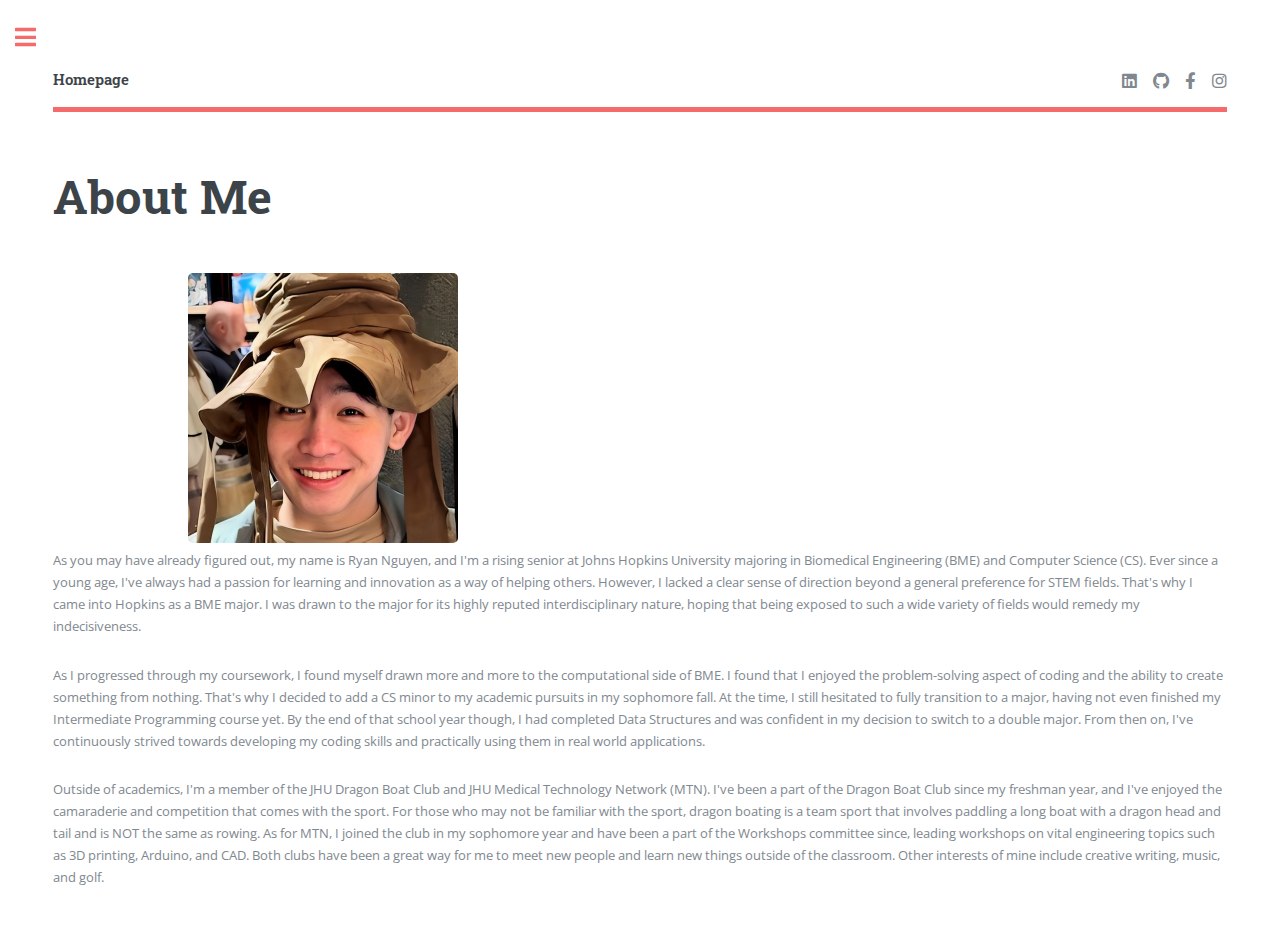
==== commit 24089356: "centering image attempt with html/css" ====
--- a/about_me.html
+++ b/about_me.html
@@ -37,7 +37,7 @@
 										<h1>About Me</h1>
 									</header>
 
-									<span class="image"><img src="images/casual_pfp_web_2.jpg" alt="" class="center"/></span>
+									<span class="image"><img src="images/casual_pfp_web_2.jpg" class="center"/></span>
 									<p> As you may have already figured out, my name is Ryan Nguyen, and I'm a rising senior at Johns Hopkins University majoring in Biomedical Engineering (BME) and Computer Science (CS). 
 										Ever since a young age, I've always had a passion for learning and innovation as a way of helping others. However, I lacked a clear sense of direction beyond a general preference for STEM fields.
 										That's why I came  into Hopkins as a BME major. I was drawn to the major for its highly reputed interdisciplinary nature, hoping that being exposed to such a wide variety of fields would remedy my indecisiveness.
--- a/assets/css/main.css
+++ b/assets/css/main.css
@@ -1,9 +1,9 @@
 @import url(fontawesome-all.min.css);
 @import url("https://fonts.googleapis.com/css?family=Open+Sans:400,600,400italic,600italic|Roboto+Slab:400,700");
-/*
-	Editorial by HTML5 UP
-	html5up.net | @ajlkn
-	Free for personal and commercial use under the CCA 3.0 license (html5up.net/license)
+/*
+	Editorial by HTML5 UP
+	html5up.net | @ajlkn
+	Free for personal and commercial use under the CCA 3.0 license (html5up.net/license)
 */
 html, body, div, span, applet, object,
 iframe, h1, h2, h3, h4, h5, h6, p, blockquote,
@@ -227,6 +227,13 @@
 
 .align-right {
   text-align: right; }
+
+.center {
+  display: block;
+  margin-left: auto;
+  margin-right: auto;
+  width: 50%;
+}
 
 /* Row */
 .row {
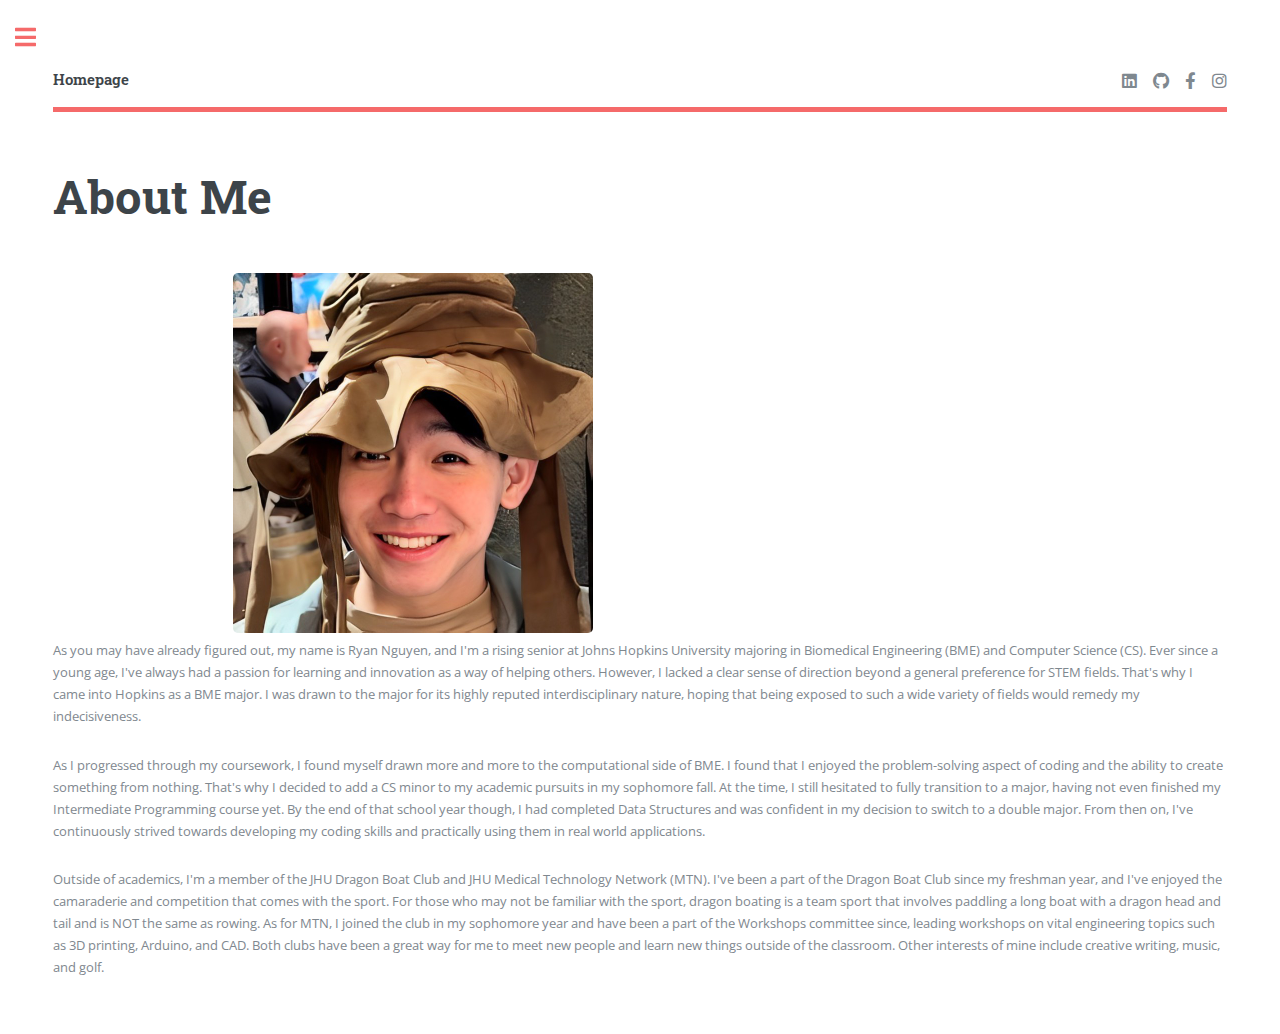
==== commit 0aea3381: "going back to original image:" ====
--- a/about_me.html
+++ b/about_me.html
@@ -37,7 +37,7 @@
 										<h1>About Me</h1>
 									</header>
 
-									<span class="image"><img src="images/casual_pfp_web_2.jpg" class="center"/></span>
+									<span class="image"><img src="images/casual_pfp_web.jpg" class="center"/></span>
 									<p> As you may have already figured out, my name is Ryan Nguyen, and I'm a rising senior at Johns Hopkins University majoring in Biomedical Engineering (BME) and Computer Science (CS). 
 										Ever since a young age, I've always had a passion for learning and innovation as a way of helping others. However, I lacked a clear sense of direction beyond a general preference for STEM fields.
 										That's why I came  into Hopkins as a BME major. I was drawn to the major for its highly reputed interdisciplinary nature, hoping that being exposed to such a wide variety of fields would remedy my indecisiveness.
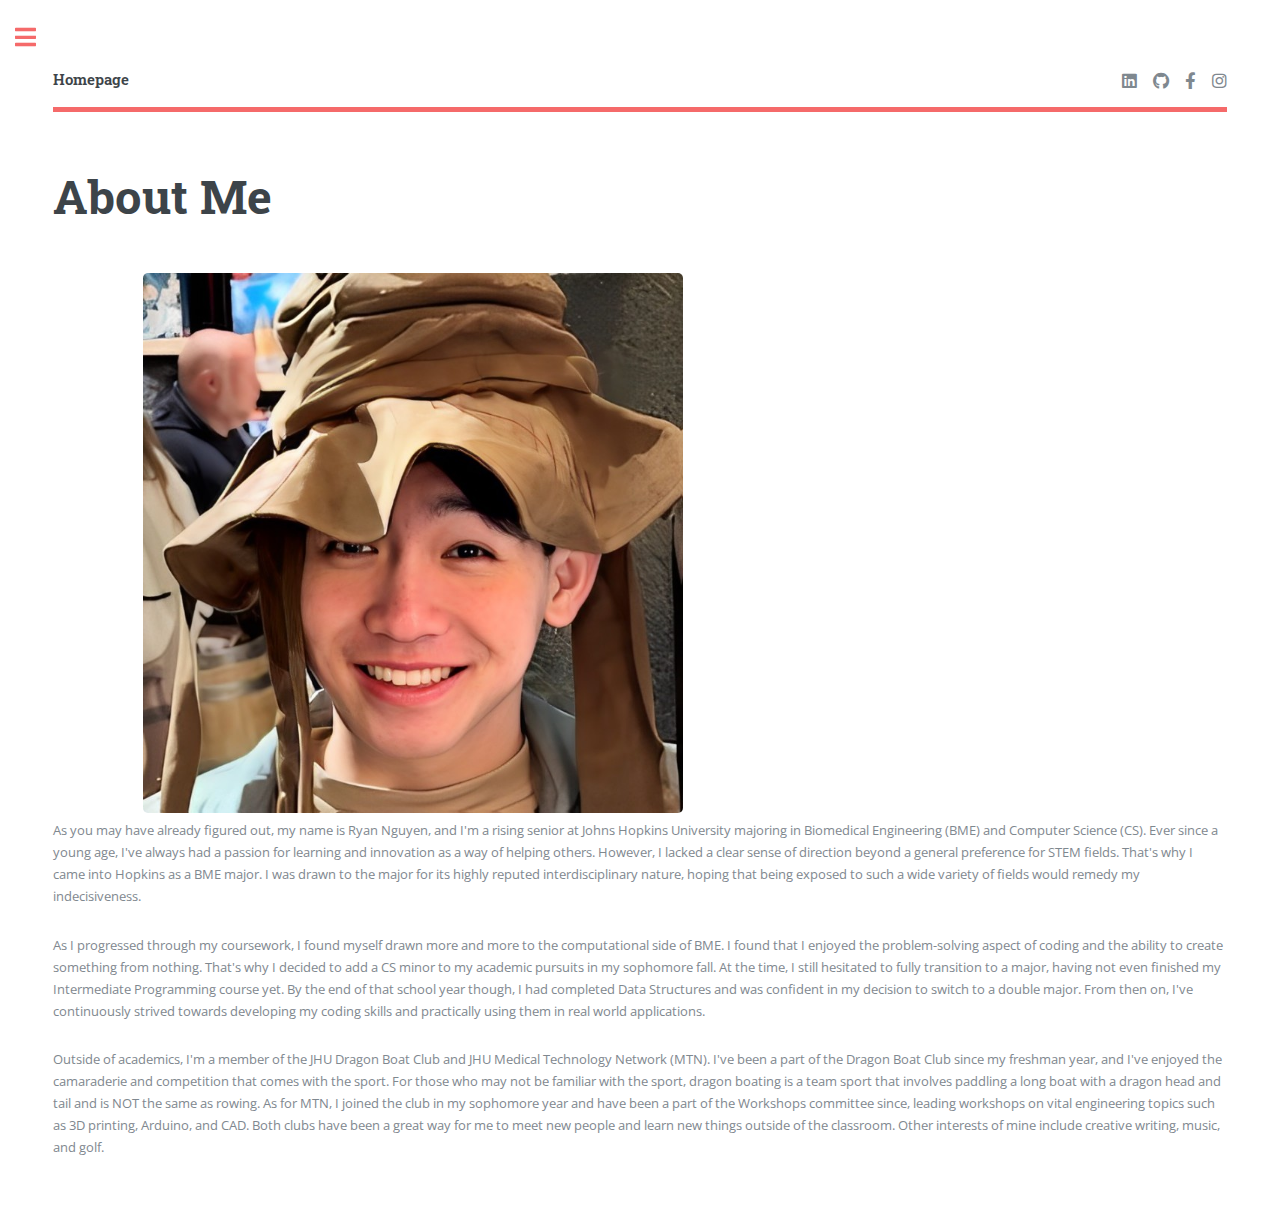
==== commit 2537a71d: "changed class description" ====
--- a/about_me.html
+++ b/about_me.html
@@ -37,7 +37,7 @@
 										<h1>About Me</h1>
 									</header>
 
-									<span class="image"><img src="images/casual_pfp_web.jpg" class="center"/></span>
+									<span class="image object"><img src="images/casual_pfp_web.jpg" class="center"/></span>
 									<p> As you may have already figured out, my name is Ryan Nguyen, and I'm a rising senior at Johns Hopkins University majoring in Biomedical Engineering (BME) and Computer Science (CS). 
 										Ever since a young age, I've always had a passion for learning and innovation as a way of helping others. However, I lacked a clear sense of direction beyond a general preference for STEM fields.
 										That's why I came  into Hopkins as a BME major. I was drawn to the major for its highly reputed interdisciplinary nature, hoping that being exposed to such a wide variety of fields would remedy my indecisiveness.
--- a/assets/css/main.css
+++ b/assets/css/main.css
@@ -232,7 +232,7 @@
   display: block;
   margin-left: auto;
   margin-right: auto;
-  width: 50%;
+  width: 75%;
 }
 
 /* Row */
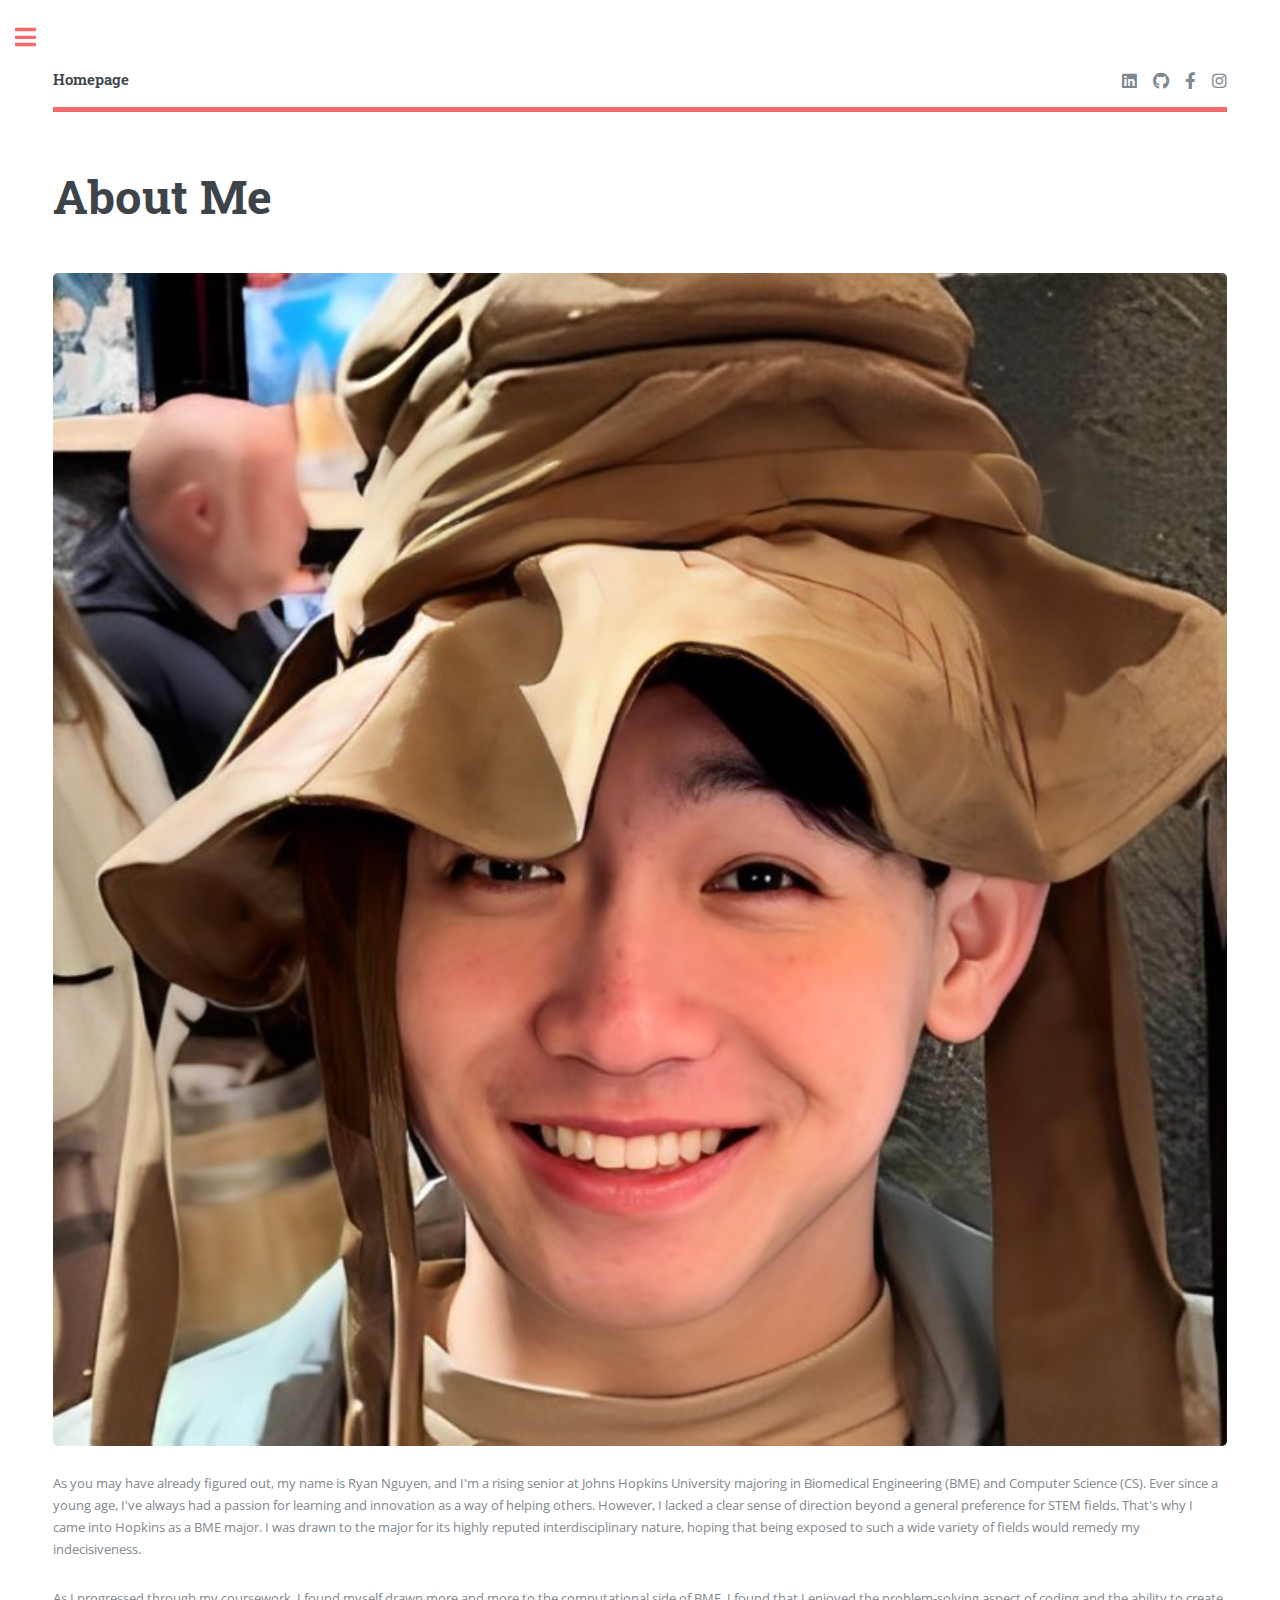
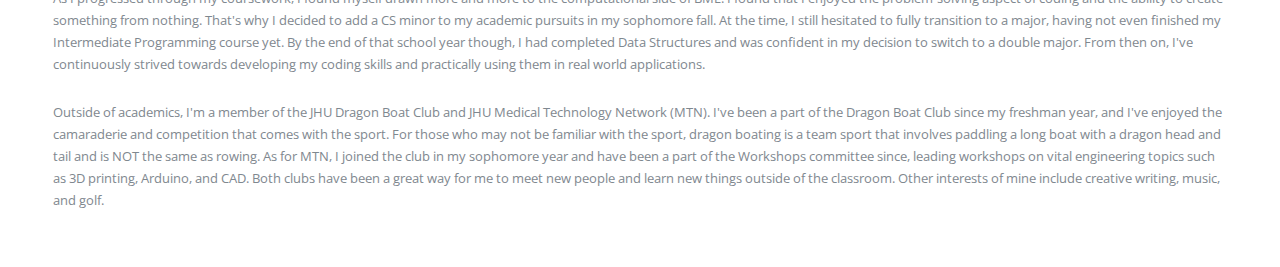
==== commit 46516aea: "trying built in image classes" ====
--- a/about_me.html
+++ b/about_me.html
@@ -37,7 +37,7 @@
 										<h1>About Me</h1>
 									</header>
 
-									<span class="image object"><img src="images/casual_pfp_web.jpg" class="center"/></span>
+									<span class="image fit"><img src="images/casual_pfp_web.jpg" /></span>
 									<p> As you may have already figured out, my name is Ryan Nguyen, and I'm a rising senior at Johns Hopkins University majoring in Biomedical Engineering (BME) and Computer Science (CS). 
 										Ever since a young age, I've always had a passion for learning and innovation as a way of helping others. However, I lacked a clear sense of direction beyond a general preference for STEM fields.
 										That's why I came  into Hopkins as a BME major. I was drawn to the major for its highly reputed interdisciplinary nature, hoping that being exposed to such a wide variety of fields would remedy my indecisiveness.
--- a/assets/css/main.css
+++ b/assets/css/main.css
@@ -227,13 +227,6 @@
 
 .align-right {
   text-align: right; }
-
-.center {
-  display: block;
-  margin-left: auto;
-  margin-right: auto;
-  width: 75%;
-}
 
 /* Row */
 .row {
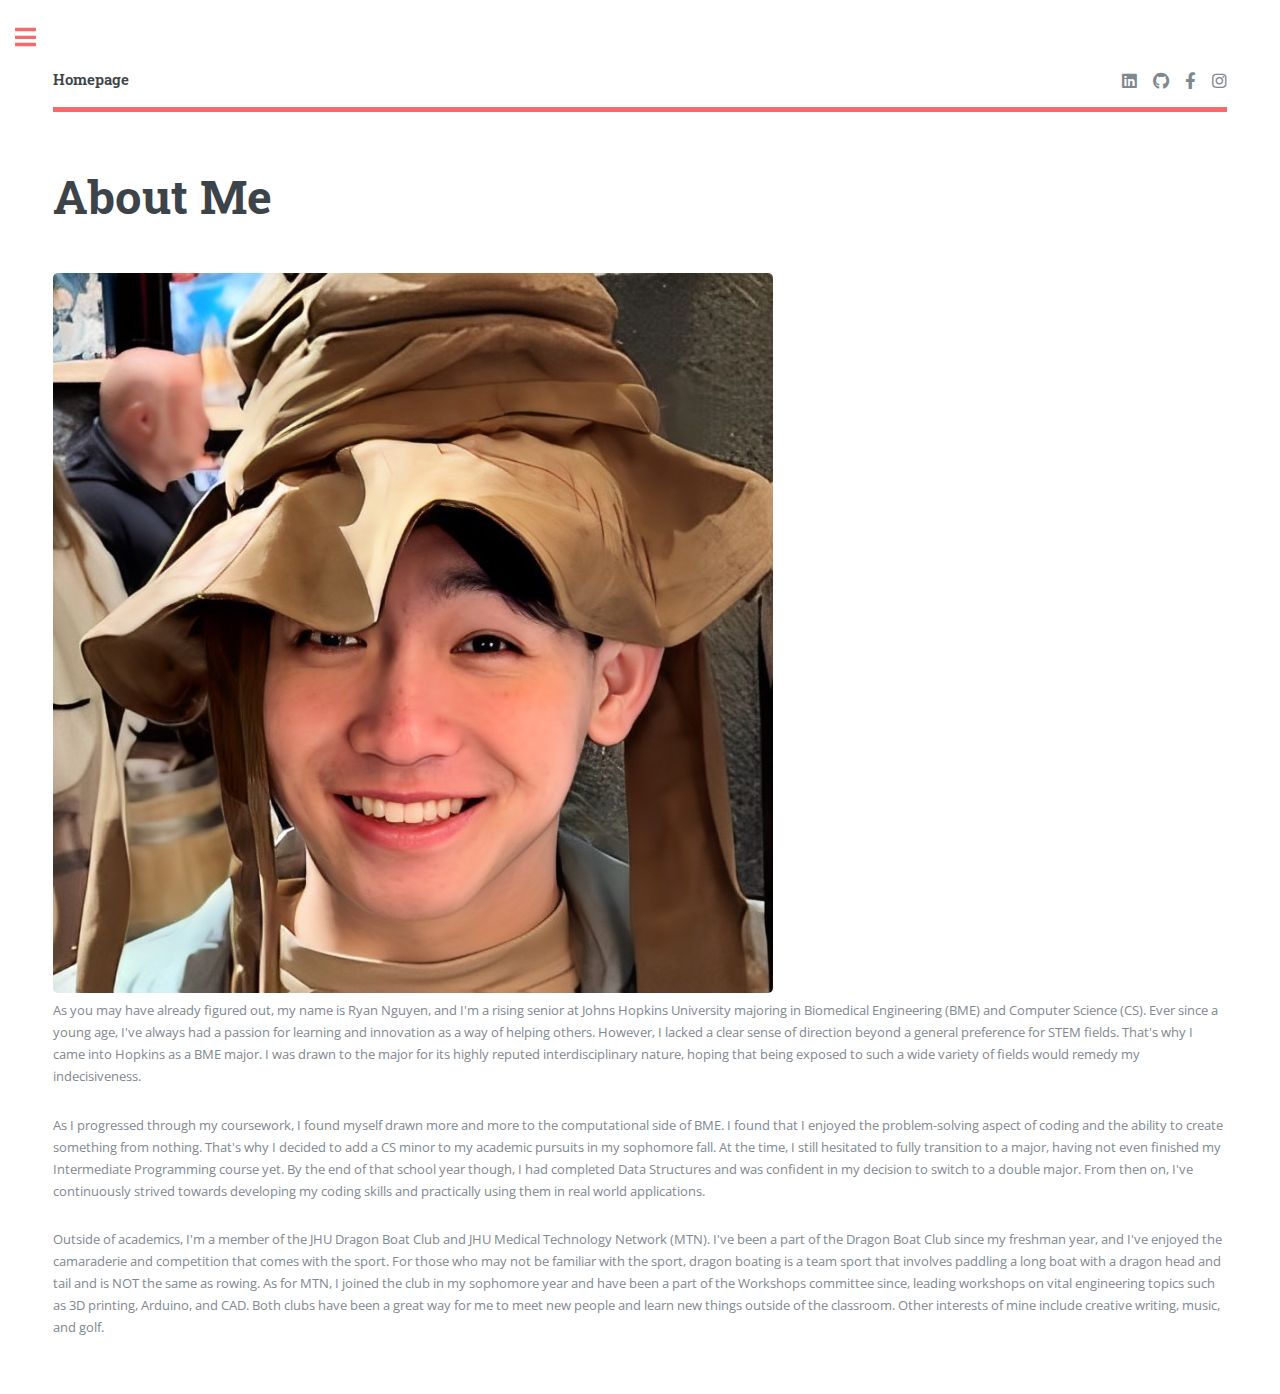
==== commit f98d17b6: "going back to original image class" ====
--- a/about_me.html
+++ b/about_me.html
@@ -37,7 +37,7 @@
 										<h1>About Me</h1>
 									</header>
 
-									<span class="image fit"><img src="images/casual_pfp_web.jpg" /></span>
+									<span class="image"><img src="images/casual_pfp_web.jpg" /></span>
 									<p> As you may have already figured out, my name is Ryan Nguyen, and I'm a rising senior at Johns Hopkins University majoring in Biomedical Engineering (BME) and Computer Science (CS). 
 										Ever since a young age, I've always had a passion for learning and innovation as a way of helping others. However, I lacked a clear sense of direction beyond a general preference for STEM fields.
 										That's why I came  into Hopkins as a BME major. I was drawn to the major for its highly reputed interdisciplinary nature, hoping that being exposed to such a wide variety of fields would remedy my indecisiveness.
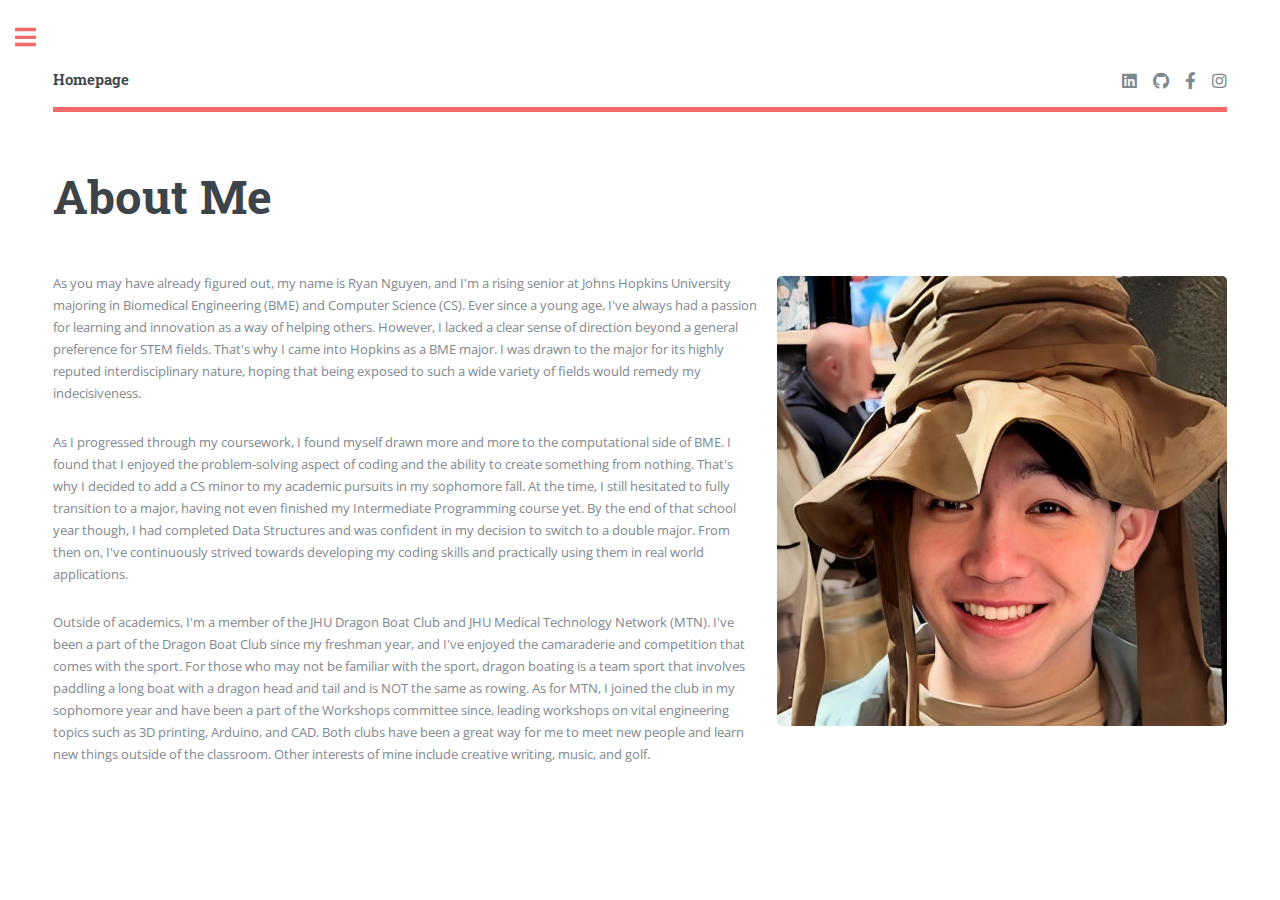
==== commit 3e9606e1: "hail mary - image right" ====
--- a/about_me.html
+++ b/about_me.html
@@ -37,7 +37,7 @@
 										<h1>About Me</h1>
 									</header>
 
-									<span class="image"><img src="images/casual_pfp_web.jpg" /></span>
+									<span class="image right"><img src="images/casual_pfp_web.jpg" /></span>
 									<p> As you may have already figured out, my name is Ryan Nguyen, and I'm a rising senior at Johns Hopkins University majoring in Biomedical Engineering (BME) and Computer Science (CS). 
 										Ever since a young age, I've always had a passion for learning and innovation as a way of helping others. However, I lacked a clear sense of direction beyond a general preference for STEM fields.
 										That's why I came  into Hopkins as a BME major. I was drawn to the major for its highly reputed interdisciplinary nature, hoping that being exposed to such a wide variety of fields would remedy my indecisiveness.
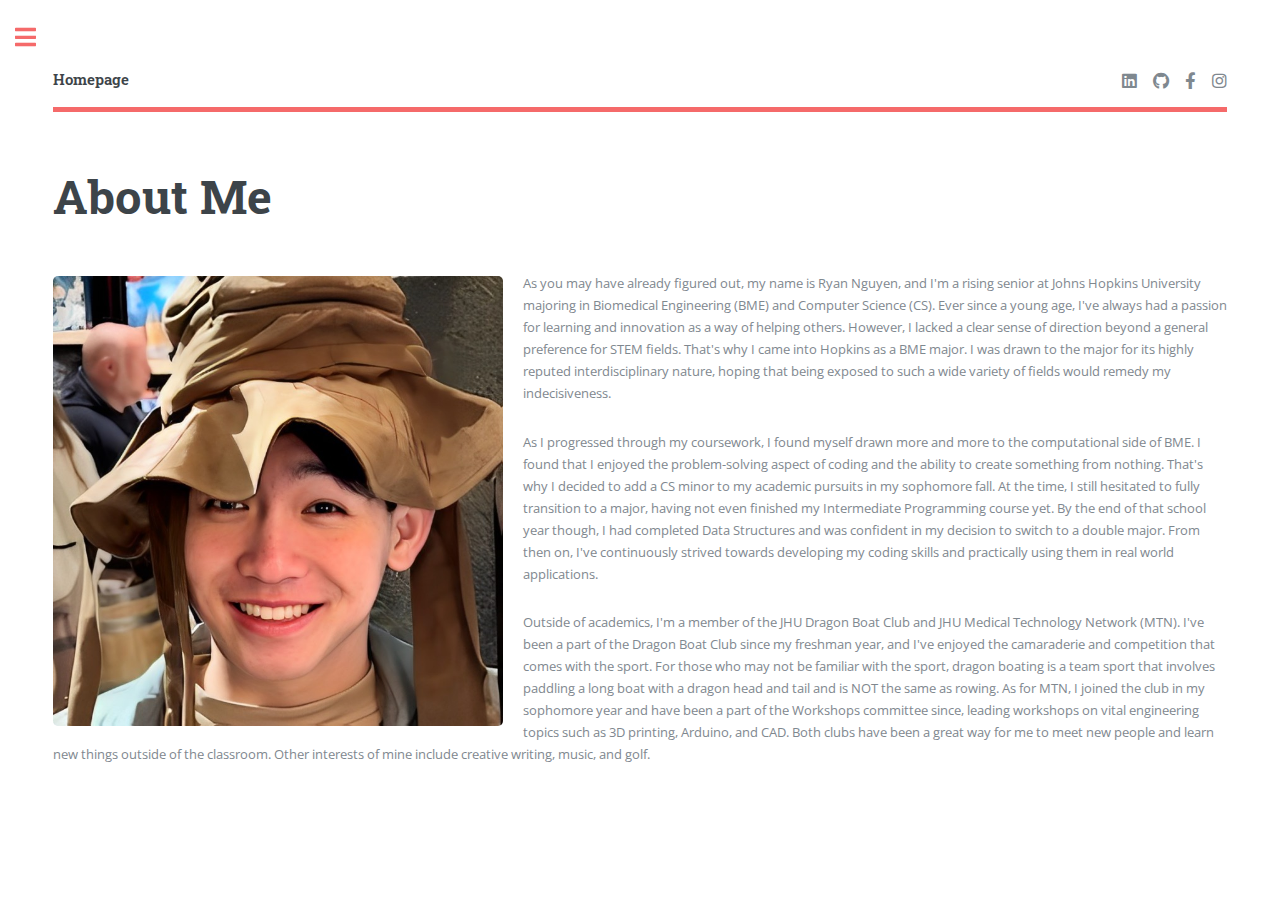
==== commit 7622cb30: "image left - cooking" ====
--- a/about_me.html
+++ b/about_me.html
@@ -37,7 +37,7 @@
 										<h1>About Me</h1>
 									</header>
 
-									<span class="image right"><img src="images/casual_pfp_web.jpg" /></span>
+									<span class="image left"><img src="images/casual_pfp_web.jpg" /></span>
 									<p> As you may have already figured out, my name is Ryan Nguyen, and I'm a rising senior at Johns Hopkins University majoring in Biomedical Engineering (BME) and Computer Science (CS). 
 										Ever since a young age, I've always had a passion for learning and innovation as a way of helping others. However, I lacked a clear sense of direction beyond a general preference for STEM fields.
 										That's why I came  into Hopkins as a BME major. I was drawn to the major for its highly reputed interdisciplinary nature, hoping that being exposed to such a wide variety of fields would remedy my indecisiveness.
